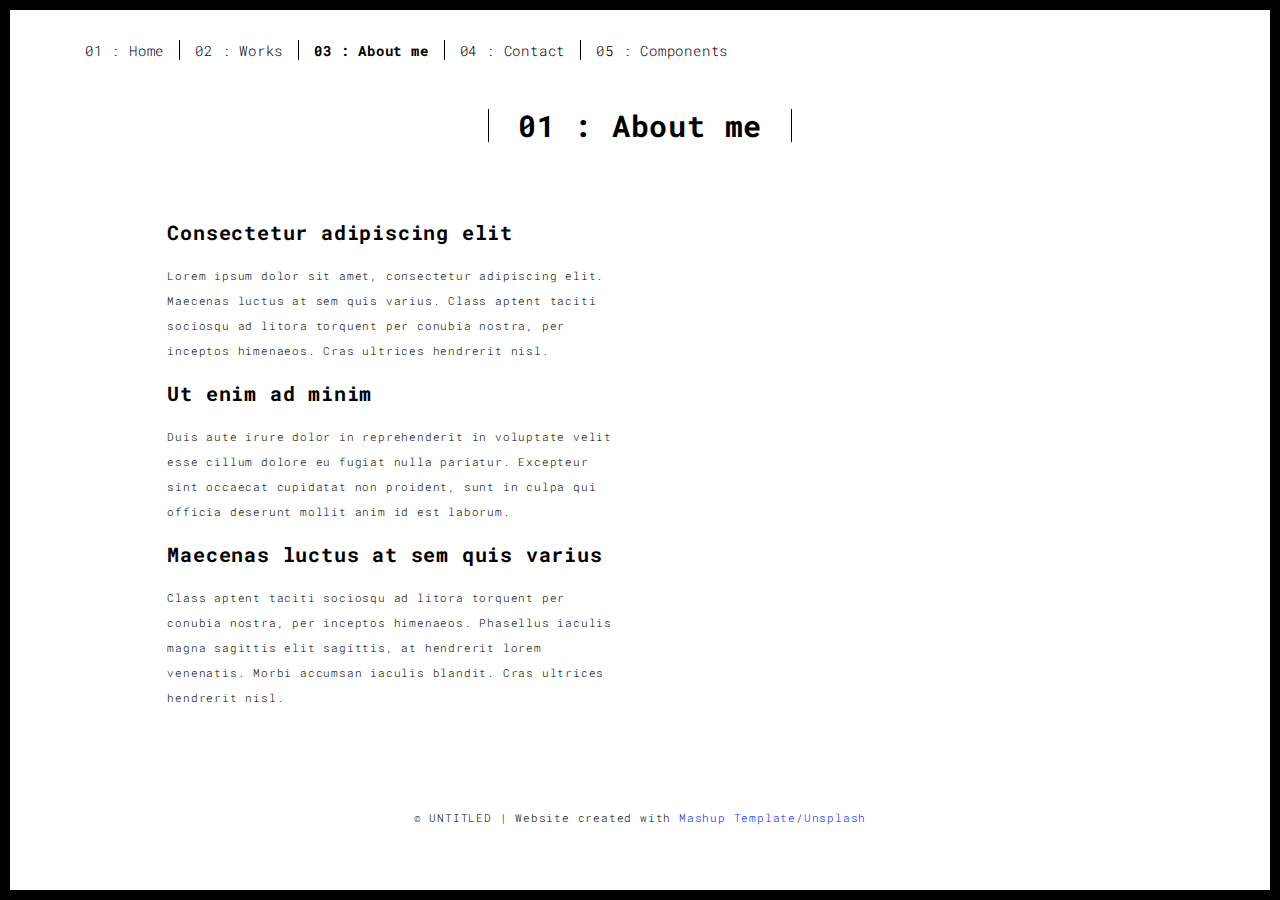
==== about.html @ d8a48c17 "Adding Template" ====
<!DOCTYPE html>
<html lang="en">

<head>
  <meta charset="UTF-8">
  <meta content="IE=edge" http-equiv="X-UA-Compatible">
  <meta content="width=device-width,initial-scale=1" name="viewport">
  <meta content="description" name="description">
  <meta name="google" content="notranslate" />
  <meta content="Mashup templates have been developped by Orson.io team" name="author">

  <!-- Disable tap highlight on IE -->
  <meta name="msapplication-tap-highlight" content="no">
  
  <link rel="apple-touch-icon" sizes="180x180" href="./assets/apple-icon-180x180.png">
  <link href="./assets/favicon.ico" rel="icon">

  <title>Title page</title>  

<link href="./main.3f6952e4.css" rel="stylesheet"></head>

<body class="">
<div id="site-border-left"></div>
<div id="site-border-right"></div>
<div id="site-border-top"></div>
<div id="site-border-bottom"></div>
 <!-- Add your content of header -->
<header>
  <nav class="navbar  navbar-fixed-top navbar-default">
    <div class="container">
        <button type="button" class="navbar-toggle collapsed" data-toggle="collapse" data-target="#navbar-collapse" aria-expanded="false">
          <span class="sr-only">Toggle navigation</span>
          <span class="icon-bar"></span>
          <span class="icon-bar"></span>
          <span class="icon-bar"></span>
        </button>

      <div class="collapse navbar-collapse" id="navbar-collapse">
        <ul class="nav navbar-nav ">
          <li><a href="./index.html" title="">01 : Home</a></li>
          <li><a href="./works.html" title="">02 : Works</a></li>
          <li><a href="./about.html" title="">03 : About me</a></li>
          <li><a href="./contact.html" title="">04 : Contact</a></li>
          <li><a href="./components.html" title="">05 : Components</a></li>
        </ul>


      </div> 
    </div>
  </nav>
</header>

<div class="section-container">
    <div class="container">
      <div class="row">
        <div class="col-xs-12">
          <div class="section-container-spacer text-center">
            <h1 class="h2">01 : About me</h1>
          </div>
          
          <div class="row">
            <div class="col-md-10 col-md-offset-1">
              <div class="row">
                <div class="col-xs-12 col-md-6">
                  <h3>Consectetur adipiscing elit</h3>
                  <p>Lorem ipsum dolor sit amet, consectetur adipiscing elit. Maecenas luctus at sem quis varius. 
                  Class aptent taciti sociosqu ad litora torquent per conubia nostra, per inceptos himenaeos. Cras ultrices hendrerit nisl.</p>
                  <h3>Ut enim ad minim </h3>
                  <p>Duis aute irure dolor in reprehenderit in voluptate velit esse
                  cillum dolore eu fugiat nulla pariatur. Excepteur sint occaecat cupidatat non
                  proident, sunt in culpa qui officia deserunt mollit anim id est laborum. 
                  <h3>Maecenas luctus at sem quis varius</h3>
                  <p>
                  Class aptent taciti sociosqu ad litora torquent per conubia nostra, per inceptos himenaeos. Phasellus iaculis magna sagittis elit sagittis, at hendrerit lorem venenatis. Morbi accumsan iaculis blandit. Cras ultrices hendrerit nisl.</p>
                </div>
                <div class="col-xs-12 col-md-6">
                  <img src="./assets/images/profil.jpg" class="img-responsive" alt="">
                </div>
              </div>
            </div>
          </div>
          
          
       </div>
      </div>
    </div>
  </div>


<footer class="footer-container text-center">
  <div class="container">
    <div class="row">
      <div class="col-xs-12">
        <p>© UNTITLED | Website created with <a href="http://www.mashup-template.com/" title="Create website with free html template">Mashup Template</a>/<a href="https://www.unsplash.com/" title="Beautiful Free Images">Unsplash</a></p>
      </div>
    </div>
  </div>
</footer>

<script>
  document.addEventListener("DOMContentLoaded", function (event) {
     navActivePage();
  });
</script>

<!-- Google Analytics: change UA-XXXXX-X to be your site's ID 

<script>
  (function (i, s, o, g, r, a, m) {
    i['GoogleAnalyticsObject'] = r; i[r] = i[r] || function () {
      (i[r].q = i[r].q || []).push(arguments)
    }, i[r].l = 1 * new Date(); a = s.createElement(o),
      m = s.getElementsByTagName(o)[0]; a.async = 1; a.src = g; m.parentNode.insertBefore(a, m)
  })(window, document, 'script', '//www.google-analytics.com/analytics.js', 'ga');
  ga('create', 'UA-XXXXX-X', 'auto');
  ga('send', 'pageview');
</script>

--> <script type="text/javascript" src="./main.70a66962.js"></script></body>

</html>
---- main.3f6952e4.css ----
@import url(https://fonts.googleapis.com/css?family=Roboto:900|Roboto+Mono:300,400,700);@import url(https://maxcdn.bootstrapcdn.com/font-awesome/4.7.0/css/font-awesome.min.css);/*!
 * Bootstrap v3.3.7 (http://getbootstrap.com)
 * Copyright 2011-2016 Twitter, Inc.
 * Licensed under MIT (https://github.com/twbs/bootstrap/blob/master/LICENSE)
 */
/*! normalize.css v3.0.3 | MIT License | github.com/necolas/normalize.css */html{font-family:sans-serif;-ms-text-size-adjust:100%;-webkit-text-size-adjust:100%}body{margin:0}article,aside,details,figcaption,figure,footer,header,hgroup,main,menu,nav,section,summary{display:block}audio,canvas,progress,video{display:inline-block;vertical-align:baseline}audio:not([controls]){display:none;height:0}[hidden],template{display:none}a{background-color:transparent}a:active,a:hover{outline:0}abbr[title]{border-bottom:1px dotted}b,strong{font-weight:700}dfn{font-style:italic}h1{font-size:2em;margin:.67em 0}mark{background:#ff0;color:#000}small{font-size:80%}sub,sup{font-size:75%;line-height:0;position:relative;vertical-align:baseline}sup{top:-.5em}sub{bottom:-.25em}img{border:0}svg:not(:root){overflow:hidden}figure{margin:1em 40px}hr{box-sizing:content-box;height:0}pre{overflow:auto}code,kbd,pre,samp{font-family:monospace,monospace;font-size:1em}button,input,optgroup,select,textarea{color:inherit;font:inherit;margin:0}button{overflow:visible}button,select{text-transform:none}button,html input[type=button],input[type=reset],input[type=submit]{-webkit-appearance:button;cursor:pointer}button[disabled],html input[disabled]{cursor:default}button::-moz-focus-inner,input::-moz-focus-inner{border:0;padding:0}input{line-height:normal}input[type=checkbox],input[type=radio]{box-sizing:border-box;padding:0}input[type=number]::-webkit-inner-spin-button,input[type=number]::-webkit-outer-spin-button{height:auto}input[type=search]{-webkit-appearance:textfield;box-sizing:content-box}input[type=search]::-webkit-search-cancel-button,input[type=search]::-webkit-search-decoration{-webkit-appearance:none}fieldset{border:1px solid silver;margin:0 2px;padding:.35em .625em .75em}textarea{overflow:auto}optgroup{font-weight:700}table{border-collapse:collapse;border-spacing:0}td,th{padding:0}

/*! Source: https://github.com/h5bp/html5-boilerplate/blob/master/src/css/main.css */@media print{*,:after,:before{background:transparent!important;color:#000!important;box-shadow:none!important;text-shadow:none!important}a,a:visited{text-decoration:underline}a[href]:after{content:" (" attr(href) ")"}abbr[title]:after{content:" (" attr(title) ")"}a[href^="#"]:after,a[href^="javascript:"]:after{content:""}blockquote,pre{border:1px solid #999;page-break-inside:avoid}thead{display:table-header-group}img,tr{page-break-inside:avoid}img{max-width:100%!important}h2,h3,p{orphans:3;widows:3}h2,h3{page-break-after:avoid}.navbar{display:none}.btn>.caret,.dropup>.btn>.caret{border-top-color:#000!important}.label{border:1px solid #000}.table{border-collapse:collapse!important}.table td,.table th{background-color:#fff!important}.table-bordered td,.table-bordered th{border:1px solid #ddd!important}}*,:after,:before{-webkit-box-sizing:border-box;-moz-box-sizing:border-box;box-sizing:border-box}html{font-size:10px;-webkit-tap-highlight-color:transparent}body{font-family:Roboto Mono,Helvetica,Arial,sans-serif;font-size:11px;line-height:1.78;color:#000;background-color:#fff}button,input,select,textarea{font-family:inherit;font-size:inherit;line-height:inherit}a{color:#001aff;text-decoration:none}a:focus,a:hover{color:#0012b3;text-decoration:underline}a:focus{outline:5px auto -webkit-focus-ring-color;outline-offset:-2px}figure{margin:0}img{vertical-align:middle}.img-responsive{display:block;max-width:100%;height:auto}.img-rounded{border-radius:0}.img-thumbnail{padding:4px;line-height:1.78;background-color:#fff;border:1px solid #ddd;border-radius:0;-webkit-transition:all .2s ease-in-out;-o-transition:all .2s ease-in-out;transition:all .2s ease-in-out;display:inline-block;max-width:100%;height:auto}.img-circle{border-radius:50%}hr{margin-top:19px;margin-bottom:19px;border:0;border-top:1px solid #eee}.sr-only{position:absolute;width:1px;height:1px;margin:-1px;padding:0;overflow:hidden;clip:rect(0,0,0,0);border:0}.sr-only-focusable:active,.sr-only-focusable:focus{position:static;width:auto;height:auto;margin:0;overflow:visible;clip:auto}[role=button]{cursor:pointer}.h1,.h2,.h3,.h4,.h5,.h6,h1,h2,h3,h4,h5,h6{font-family:Roboto Mono,Helvetica,Arial,sans-serif;font-weight:700;line-height:1.1;color:#000}.h1 .small,.h1 small,.h2 .small,.h2 small,.h3 .small,.h3 small,.h4 .small,.h4 small,.h5 .small,.h5 small,.h6 .small,.h6 small,h1 .small,h1 small,h2 .small,h2 small,h3 .small,h3 small,h4 .small,h4 small,h5 .small,h5 small,h6 .small,h6 small{font-weight:400;line-height:1;color:#777}.h1,.h2,.h3,h1,h2,h3{margin-top:19px;margin-bottom:9.5px}.h1 .small,.h1 small,.h2 .small,.h2 small,.h3 .small,.h3 small,h1 .small,h1 small,h2 .small,h2 small,h3 .small,h3 small{font-size:65%}.h4,.h5,.h6,h4,h5,h6{margin-top:9.5px;margin-bottom:9.5px}.h4 .small,.h4 small,.h5 .small,.h5 small,.h6 .small,.h6 small,h4 .small,h4 small,h5 .small,h5 small,h6 .small,h6 small{font-size:75%}.h1,h1{font-size:70px}.h2,h2{font-size:30px}.h3,h3{font-size:20px}.h4,.h5,h4,h5{font-size:11px}.h6,h6{font-size:10px}p{margin:0 0 9.5px}.lead{margin-bottom:19px;font-size:12px;font-weight:300;line-height:1.4}@media (min-width:768px){.lead{font-size:16.5px}}.small,small{font-size:90%}.mark,mark{background-color:#fcf8e3;padding:.2em}.text-left{text-align:left}.text-right{text-align:right}.text-center{text-align:center}.text-justify{text-align:justify}.text-nowrap{white-space:nowrap}.text-lowercase{text-transform:lowercase}.initialism,.text-uppercase{text-transform:uppercase}.text-capitalize{text-transform:capitalize}.text-muted{color:#777}.text-primary{color:#001aff}a.text-primary:focus,a.text-primary:hover{color:#0015cc}.text-success{color:#fff}a.text-success:focus,a.text-success:hover{color:#e6e6e6}.text-info{color:#31708f}a.text-info:focus,a.text-info:hover{color:#245269}.text-warning{color:#8a6d3b}a.text-warning:focus,a.text-warning:hover{color:#66512c}.text-danger{color:#fff}a.text-danger:focus,a.text-danger:hover{color:#e6e6e6}.bg-primary{color:#fff;background-color:#001aff}a.bg-primary:focus,a.bg-primary:hover{background-color:#0015cc}.bg-success,a.bg-success:focus,a.bg-success:hover{background-color:#000}.bg-info{background-color:#d9edf7}a.bg-info:focus,a.bg-info:hover{background-color:#afd9ee}.bg-warning{background-color:#fcf8e3}a.bg-warning:focus,a.bg-warning:hover{background-color:#f7ecb5}.bg-danger{background-color:red}a.bg-danger:focus,a.bg-danger:hover{background-color:#c00}.page-header{padding-bottom:8.5px;margin:38px 0 19px;border-bottom:1px solid #eee}ol,ul{margin-top:0;margin-bottom:9.5px}ol ol,ol ul,ul ol,ul ul{margin-bottom:0}.list-inline,.list-unstyled{padding-left:0;list-style:none}.list-inline{margin-left:-5px}.list-inline>li{display:inline-block;padding-left:5px;padding-right:5px}dl{margin-top:0;margin-bottom:19px}dd,dt{line-height:1.78}dt{font-weight:700}dd{margin-left:0}.dl-horizontal dd:after,.dl-horizontal dd:before{content:" ";display:table}.dl-horizontal dd:after{clear:both}@media (min-width:768px){.dl-horizontal dt{float:left;width:160px;clear:left;text-align:right;overflow:hidden;text-overflow:ellipsis;white-space:nowrap}.dl-horizontal dd{margin-left:180px}}abbr[data-original-title],abbr[title]{cursor:help;border-bottom:1px dotted #777}.initialism{font-size:90%}blockquote{padding:9.5px 19px;margin:0 0 19px;font-size:13.75px;border-left:5px solid #eee}blockquote ol:last-child,blockquote p:last-child,blockquote ul:last-child{margin-bottom:0}blockquote .small,blockquote footer,blockquote small{display:block;font-size:80%;line-height:1.78;color:#777}blockquote .small:before,blockquote footer:before,blockquote small:before{content:"\2014   \A0"}.blockquote-reverse,blockquote.pull-right{padding-right:15px;padding-left:0;border-right:5px solid #eee;border-left:0;text-align:right}.blockquote-reverse .small:before,.blockquote-reverse footer:before,.blockquote-reverse small:before,blockquote.pull-right .small:before,blockquote.pull-right footer:before,blockquote.pull-right small:before{content:""}.blockquote-reverse .small:after,.blockquote-reverse footer:after,.blockquote-reverse small:after,blockquote.pull-right .small:after,blockquote.pull-right footer:after,blockquote.pull-right small:after{content:"\A0   \2014"}address{margin-bottom:19px;font-style:normal;line-height:1.78}code,kbd,pre,samp{font-family:Menlo,Monaco,Consolas,Courier New,monospace}code{color:#c7254e;background-color:#f9f2f4}code,kbd{padding:2px 4px;font-size:90%;border-radius:0}kbd{color:#fff;background-color:#333;box-shadow:inset 0 -1px 0 rgba(0,0,0,.25)}kbd kbd{padding:0;font-size:100%;font-weight:700;box-shadow:none}pre{display:block;padding:9px;margin:0 0 9.5px;font-size:10px;line-height:1.78;word-break:break-all;word-wrap:break-word;color:#333;background-color:#f5f5f5;border:1px solid #ccc;border-radius:0}pre code{padding:0;font-size:inherit;color:inherit;white-space:pre-wrap;background-color:transparent;border-radius:0}.pre-scrollable{max-height:340px;overflow-y:scroll}.container{margin-right:auto;margin-left:auto;padding-left:15px;padding-right:15px}.container:after,.container:before{content:" ";display:table}.container:after{clear:both}@media (min-width:768px){.container{width:750px}}@media (min-width:992px){.container{width:970px}}@media (min-width:1200px){.container{width:1170px}}.container-fluid{margin-right:auto;margin-left:auto;padding-left:15px;padding-right:15px}.container-fluid:after,.container-fluid:before{content:" ";display:table}.container-fluid:after{clear:both}.row{margin-left:-15px;margin-right:-15px}.row:after,.row:before{content:" ";display:table}.row:after{clear:both}.col-lg-1,.col-lg-2,.col-lg-3,.col-lg-4,.col-lg-5,.col-lg-6,.col-lg-7,.col-lg-8,.col-lg-9,.col-lg-10,.col-lg-11,.col-lg-12,.col-md-1,.col-md-2,.col-md-3,.col-md-4,.col-md-5,.col-md-6,.col-md-7,.col-md-8,.col-md-9,.col-md-10,.col-md-11,.col-md-12,.col-sm-1,.col-sm-2,.col-sm-3,.col-sm-4,.col-sm-5,.col-sm-6,.col-sm-7,.col-sm-8,.col-sm-9,.col-sm-10,.col-sm-11,.col-sm-12,.col-xs-1,.col-xs-2,.col-xs-3,.col-xs-4,.col-xs-5,.col-xs-6,.col-xs-7,.col-xs-8,.col-xs-9,.col-xs-10,.col-xs-11,.col-xs-12{position:relative;min-height:1px;padding-left:15px;padding-right:15px}.col-xs-1,.col-xs-2,.col-xs-3,.col-xs-4,.col-xs-5,.col-xs-6,.col-xs-7,.col-xs-8,.col-xs-9,.col-xs-10,.col-xs-11,.col-xs-12{float:left}.col-xs-1{width:8.33333%}.col-xs-2{width:16.66667%}.col-xs-3{width:25%}.col-xs-4{width:33.33333%}.col-xs-5{width:41.66667%}.col-xs-6{width:50%}.col-xs-7{width:58.33333%}.col-xs-8{width:66.66667%}.col-xs-9{width:75%}.col-xs-10{width:83.33333%}.col-xs-11{width:91.66667%}.col-xs-12{width:100%}.col-xs-pull-0{right:auto}.col-xs-pull-1{right:8.33333%}.col-xs-pull-2{right:16.66667%}.col-xs-pull-3{right:25%}.col-xs-pull-4{right:33.33333%}.col-xs-pull-5{right:41.66667%}.col-xs-pull-6{right:50%}.col-xs-pull-7{right:58.33333%}.col-xs-pull-8{right:66.66667%}.col-xs-pull-9{right:75%}.col-xs-pull-10{right:83.33333%}.col-xs-pull-11{right:91.66667%}.col-xs-pull-12{right:100%}.col-xs-push-0{left:auto}.col-xs-push-1{left:8.33333%}.col-xs-push-2{left:16.66667%}.col-xs-push-3{left:25%}.col-xs-push-4{left:33.33333%}.col-xs-push-5{left:41.66667%}.col-xs-push-6{left:50%}.col-xs-push-7{left:58.33333%}.col-xs-push-8{left:66.66667%}.col-xs-push-9{left:75%}.col-xs-push-10{left:83.33333%}.col-xs-push-11{left:91.66667%}.col-xs-push-12{left:100%}.col-xs-offset-0{margin-left:0}.col-xs-offset-1{margin-left:8.33333%}.col-xs-offset-2{margin-left:16.66667%}.col-xs-offset-3{margin-left:25%}.col-xs-offset-4{margin-left:33.33333%}.col-xs-offset-5{margin-left:41.66667%}.col-xs-offset-6{margin-left:50%}.col-xs-offset-7{margin-left:58.33333%}.col-xs-offset-8{margin-left:66.66667%}.col-xs-offset-9{margin-left:75%}.col-xs-offset-10{margin-left:83.33333%}.col-xs-offset-11{margin-left:91.66667%}.col-xs-offset-12{margin-left:100%}@media (min-width:768px){.col-sm-1,.col-sm-2,.col-sm-3,.col-sm-4,.col-sm-5,.col-sm-6,.col-sm-7,.col-sm-8,.col-sm-9,.col-sm-10,.col-sm-11,.col-sm-12{float:left}.col-sm-1{width:8.33333%}.col-sm-2{width:16.66667%}.col-sm-3{width:25%}.col-sm-4{width:33.33333%}.col-sm-5{width:41.66667%}.col-sm-6{width:50%}.col-sm-7{width:58.33333%}.col-sm-8{width:66.66667%}.col-sm-9{width:75%}.col-sm-10{width:83.33333%}.col-sm-11{width:91.66667%}.col-sm-12{width:100%}.col-sm-pull-0{right:auto}.col-sm-pull-1{right:8.33333%}.col-sm-pull-2{right:16.66667%}.col-sm-pull-3{right:25%}.col-sm-pull-4{right:33.33333%}.col-sm-pull-5{right:41.66667%}.col-sm-pull-6{right:50%}.col-sm-pull-7{right:58.33333%}.col-sm-pull-8{right:66.66667%}.col-sm-pull-9{right:75%}.col-sm-pull-10{right:83.33333%}.col-sm-pull-11{right:91.66667%}.col-sm-pull-12{right:100%}.col-sm-push-0{left:auto}.col-sm-push-1{left:8.33333%}.col-sm-push-2{left:16.66667%}.col-sm-push-3{left:25%}.col-sm-push-4{left:33.33333%}.col-sm-push-5{left:41.66667%}.col-sm-push-6{left:50%}.col-sm-push-7{left:58.33333%}.col-sm-push-8{left:66.66667%}.col-sm-push-9{left:75%}.col-sm-push-10{left:83.33333%}.col-sm-push-11{left:91.66667%}.col-sm-push-12{left:100%}.col-sm-offset-0{margin-left:0}.col-sm-offset-1{margin-left:8.33333%}.col-sm-offset-2{margin-left:16.66667%}.col-sm-offset-3{margin-left:25%}.col-sm-offset-4{margin-left:33.33333%}.col-sm-offset-5{margin-left:41.66667%}.col-sm-offset-6{margin-left:50%}.col-sm-offset-7{margin-left:58.33333%}.col-sm-offset-8{margin-left:66.66667%}.col-sm-offset-9{margin-left:75%}.col-sm-offset-10{margin-left:83.33333%}.col-sm-offset-11{margin-left:91.66667%}.col-sm-offset-12{margin-left:100%}}@media (min-width:992px){.col-md-1,.col-md-2,.col-md-3,.col-md-4,.col-md-5,.col-md-6,.col-md-7,.col-md-8,.col-md-9,.col-md-10,.col-md-11,.col-md-12{float:left}.col-md-1{width:8.33333%}.col-md-2{width:16.66667%}.col-md-3{width:25%}.col-md-4{width:33.33333%}.col-md-5{width:41.66667%}.col-md-6{width:50%}.col-md-7{width:58.33333%}.col-md-8{width:66.66667%}.col-md-9{width:75%}.col-md-10{width:83.33333%}.col-md-11{width:91.66667%}.col-md-12{width:100%}.col-md-pull-0{right:auto}.col-md-pull-1{right:8.33333%}.col-md-pull-2{right:16.66667%}.col-md-pull-3{right:25%}.col-md-pull-4{right:33.33333%}.col-md-pull-5{right:41.66667%}.col-md-pull-6{right:50%}.col-md-pull-7{right:58.33333%}.col-md-pull-8{right:66.66667%}.col-md-pull-9{right:75%}.col-md-pull-10{right:83.33333%}.col-md-pull-11{right:91.66667%}.col-md-pull-12{right:100%}.col-md-push-0{left:auto}.col-md-push-1{left:8.33333%}.col-md-push-2{left:16.66667%}.col-md-push-3{left:25%}.col-md-push-4{left:33.33333%}.col-md-push-5{left:41.66667%}.col-md-push-6{left:50%}.col-md-push-7{left:58.33333%}.col-md-push-8{left:66.66667%}.col-md-push-9{left:75%}.col-md-push-10{left:83.33333%}.col-md-push-11{left:91.66667%}.col-md-push-12{left:100%}.col-md-offset-0{margin-left:0}.col-md-offset-1{margin-left:8.33333%}.col-md-offset-2{margin-left:16.66667%}.col-md-offset-3{margin-left:25%}.col-md-offset-4{margin-left:33.33333%}.col-md-offset-5{margin-left:41.66667%}.col-md-offset-6{margin-left:50%}.col-md-offset-7{margin-left:58.33333%}.col-md-offset-8{margin-left:66.66667%}.col-md-offset-9{margin-left:75%}.col-md-offset-10{margin-left:83.33333%}.col-md-offset-11{margin-left:91.66667%}.col-md-offset-12{margin-left:100%}}@media (min-width:1200px){.col-lg-1,.col-lg-2,.col-lg-3,.col-lg-4,.col-lg-5,.col-lg-6,.col-lg-7,.col-lg-8,.col-lg-9,.col-lg-10,.col-lg-11,.col-lg-12{float:left}.col-lg-1{width:8.33333%}.col-lg-2{width:16.66667%}.col-lg-3{width:25%}.col-lg-4{width:33.33333%}.col-lg-5{width:41.66667%}.col-lg-6{width:50%}.col-lg-7{width:58.33333%}.col-lg-8{width:66.66667%}.col-lg-9{width:75%}.col-lg-10{width:83.33333%}.col-lg-11{width:91.66667%}.col-lg-12{width:100%}.col-lg-pull-0{right:auto}.col-lg-pull-1{right:8.33333%}.col-lg-pull-2{right:16.66667%}.col-lg-pull-3{right:25%}.col-lg-pull-4{right:33.33333%}.col-lg-pull-5{right:41.66667%}.col-lg-pull-6{right:50%}.col-lg-pull-7{right:58.33333%}.col-lg-pull-8{right:66.66667%}.col-lg-pull-9{right:75%}.col-lg-pull-10{right:83.33333%}.col-lg-pull-11{right:91.66667%}.col-lg-pull-12{right:100%}.col-lg-push-0{left:auto}.col-lg-push-1{left:8.33333%}.col-lg-push-2{left:16.66667%}.col-lg-push-3{left:25%}.col-lg-push-4{left:33.33333%}.col-lg-push-5{left:41.66667%}.col-lg-push-6{left:50%}.col-lg-push-7{left:58.33333%}.col-lg-push-8{left:66.66667%}.col-lg-push-9{left:75%}.col-lg-push-10{left:83.33333%}.col-lg-push-11{left:91.66667%}.col-lg-push-12{left:100%}.col-lg-offset-0{margin-left:0}.col-lg-offset-1{margin-left:8.33333%}.col-lg-offset-2{margin-left:16.66667%}.col-lg-offset-3{margin-left:25%}.col-lg-offset-4{margin-left:33.33333%}.col-lg-offset-5{margin-left:41.66667%}.col-lg-offset-6{margin-left:50%}.col-lg-offset-7{margin-left:58.33333%}.col-lg-offset-8{margin-left:66.66667%}.col-lg-offset-9{margin-left:75%}.col-lg-offset-10{margin-left:83.33333%}.col-lg-offset-11{margin-left:91.66667%}.col-lg-offset-12{margin-left:100%}}table{background-color:transparent}caption{padding-top:8px;padding-bottom:8px;color:#777}caption,th{text-align:left}.table{width:100%;max-width:100%;margin-bottom:19px}.table>tbody>tr>td,.table>tbody>tr>th,.table>tfoot>tr>td,.table>tfoot>tr>th,.table>thead>tr>td,.table>thead>tr>th{padding:8px;line-height:1.78;vertical-align:top;border-top:1px solid #ddd}.table>thead>tr>th{vertical-align:bottom;border-bottom:2px solid #ddd}.table>caption+thead>tr:first-child>td,.table>caption+thead>tr:first-child>th,.table>colgroup+thead>tr:first-child>td,.table>colgroup+thead>tr:first-child>th,.table>thead:first-child>tr:first-child>td,.table>thead:first-child>tr:first-child>th{border-top:0}.table>tbody+tbody{border-top:2px solid #ddd}.table .table{background-color:#fff}.table-condensed>tbody>tr>td,.table-condensed>tbody>tr>th,.table-condensed>tfoot>tr>td,.table-condensed>tfoot>tr>th,.table-condensed>thead>tr>td,.table-condensed>thead>tr>th{padding:5px}.table-bordered,.table-bordered>tbody>tr>td,.table-bordered>tbody>tr>th,.table-bordered>tfoot>tr>td,.table-bordered>tfoot>tr>th,.table-bordered>thead>tr>td,.table-bordered>thead>tr>th{border:1px solid #ddd}.table-bordered>thead>tr>td,.table-bordered>thead>tr>th{border-bottom-width:2px}.table-striped>tbody>tr:nth-of-type(odd){background-color:#f9f9f9}.table-hover>tbody>tr:hover{background-color:#f5f5f5}table col[class*=col-]{position:static;float:none;display:table-column}table td[class*=col-],table th[class*=col-]{position:static;float:none;display:table-cell}.table>tbody>tr.active>td,.table>tbody>tr.active>th,.table>tbody>tr>td.active,.table>tbody>tr>th.active,.table>tfoot>tr.active>td,.table>tfoot>tr.active>th,.table>tfoot>tr>td.active,.table>tfoot>tr>th.active,.table>thead>tr.active>td,.table>thead>tr.active>th,.table>thead>tr>td.active,.table>thead>tr>th.active{background-color:#f5f5f5}.table-hover>tbody>tr.active:hover>td,.table-hover>tbody>tr.active:hover>th,.table-hover>tbody>tr:hover>.active,.table-hover>tbody>tr>td.active:hover,.table-hover>tbody>tr>th.active:hover{background-color:#e8e8e8}.table-hover>tbody>tr.success:hover>td,.table-hover>tbody>tr.success:hover>th,.table-hover>tbody>tr:hover>.success,.table-hover>tbody>tr>td.success:hover,.table-hover>tbody>tr>th.success:hover,.table>tbody>tr.success>td,.table>tbody>tr.success>th,.table>tbody>tr>td.success,.table>tbody>tr>th.success,.table>tfoot>tr.success>td,.table>tfoot>tr.success>th,.table>tfoot>tr>td.success,.table>tfoot>tr>th.success,.table>thead>tr.success>td,.table>thead>tr.success>th,.table>thead>tr>td.success,.table>thead>tr>th.success{background-color:#000}.table>tbody>tr.info>td,.table>tbody>tr.info>th,.table>tbody>tr>td.info,.table>tbody>tr>th.info,.table>tfoot>tr.info>td,.table>tfoot>tr.info>th,.table>tfoot>tr>td.info,.table>tfoot>tr>th.info,.table>thead>tr.info>td,.table>thead>tr.info>th,.table>thead>tr>td.info,.table>thead>tr>th.info{background-color:#d9edf7}.table-hover>tbody>tr.info:hover>td,.table-hover>tbody>tr.info:hover>th,.table-hover>tbody>tr:hover>.info,.table-hover>tbody>tr>td.info:hover,.table-hover>tbody>tr>th.info:hover{background-color:#c4e3f3}.table>tbody>tr.warning>td,.table>tbody>tr.warning>th,.table>tbody>tr>td.warning,.table>tbody>tr>th.warning,.table>tfoot>tr.warning>td,.table>tfoot>tr.warning>th,.table>tfoot>tr>td.warning,.table>tfoot>tr>th.warning,.table>thead>tr.warning>td,.table>thead>tr.warning>th,.table>thead>tr>td.warning,.table>thead>tr>th.warning{background-color:#fcf8e3}.table-hover>tbody>tr.warning:hover>td,.table-hover>tbody>tr.warning:hover>th,.table-hover>tbody>tr:hover>.warning,.table-hover>tbody>tr>td.warning:hover,.table-hover>tbody>tr>th.warning:hover{background-color:#faf2cc}.table>tbody>tr.danger>td,.table>tbody>tr.danger>th,.table>tbody>tr>td.danger,.table>tbody>tr>th.danger,.table>tfoot>tr.danger>td,.table>tfoot>tr.danger>th,.table>tfoot>tr>td.danger,.table>tfoot>tr>th.danger,.table>thead>tr.danger>td,.table>thead>tr.danger>th,.table>thead>tr>td.danger,.table>thead>tr>th.danger{background-color:red}.table-hover>tbody>tr.danger:hover>td,.table-hover>tbody>tr.danger:hover>th,.table-hover>tbody>tr:hover>.danger,.table-hover>tbody>tr>td.danger:hover,.table-hover>tbody>tr>th.danger:hover{background-color:#e60000}.table-responsive{overflow-x:auto;min-height:.01%}@media screen and (max-width:767px){.table-responsive{width:100%;margin-bottom:14.25px;overflow-y:hidden;-ms-overflow-style:-ms-autohiding-scrollbar;border:1px solid #ddd}.table-responsive>.table{margin-bottom:0}.table-responsive>.table>tbody>tr>td,.table-responsive>.table>tbody>tr>th,.table-responsive>.table>tfoot>tr>td,.table-responsive>.table>tfoot>tr>th,.table-responsive>.table>thead>tr>td,.table-responsive>.table>thead>tr>th{white-space:nowrap}.table-responsive>.table-bordered{border:0}.table-responsive>.table-bordered>tbody>tr>td:first-child,.table-responsive>.table-bordered>tbody>tr>th:first-child,.table-responsive>.table-bordered>tfoot>tr>td:first-child,.table-responsive>.table-bordered>tfoot>tr>th:first-child,.table-responsive>.table-bordered>thead>tr>td:first-child,.table-responsive>.table-bordered>thead>tr>th:first-child{border-left:0}.table-responsive>.table-bordered>tbody>tr>td:last-child,.table-responsive>.table-bordered>tbody>tr>th:last-child,.table-responsive>.table-bordered>tfoot>tr>td:last-child,.table-responsive>.table-bordered>tfoot>tr>th:last-child,.table-responsive>.table-bordered>thead>tr>td:last-child,.table-responsive>.table-bordered>thead>tr>th:last-child{border-right:0}.table-responsive>.table-bordered>tbody>tr:last-child>td,.table-responsive>.table-bordered>tbody>tr:last-child>th,.table-responsive>.table-bordered>tfoot>tr:last-child>td,.table-responsive>.table-bordered>tfoot>tr:last-child>th{border-bottom:0}}fieldset{margin:0;min-width:0}fieldset,legend{padding:0;border:0}legend{display:block;width:100%;margin-bottom:19px;font-size:16.5px;line-height:inherit;color:#333;border-bottom:1px solid #e5e5e5}label{display:inline-block;max-width:100%;margin-bottom:5px;font-weight:700}input[type=search]{-webkit-box-sizing:border-box;-moz-box-sizing:border-box;box-sizing:border-box}input[type=checkbox],input[type=radio]{margin:4px 0 0;margin-top:1px\9;line-height:normal}input[type=file]{display:block}input[type=range]{display:block;width:100%}select[multiple],select[size]{height:auto}input[type=checkbox]:focus,input[type=file]:focus,input[type=radio]:focus{outline:5px auto -webkit-focus-ring-color;outline-offset:-2px}output{padding-top:9px}.form-control,output{display:block;font-size:11px;line-height:1.78;color:#555}.form-control{width:100%;height:40px;padding:8px 14px;background-color:#fff;background-image:none;border:1px solid #000;border-radius:0;-webkit-box-shadow:inset 0 1px 1px rgba(0,0,0,.075);box-shadow:inset 0 1px 1px rgba(0,0,0,.075);-webkit-transition:border-color .15s ease-in-out,box-shadow .15s ease-in-out;-o-transition:border-color ease-in-out .15s,box-shadow ease-in-out .15s;transition:border-color .15s ease-in-out,box-shadow .15s ease-in-out}.form-control:focus{border-color:#66afe9;-webkit-box-shadow:inset 0 1px 1px rgba(0,0,0,.075),0 0 8px rgba(102,175,233,.6);box-shadow:inset 0 1px 1px rgba(0,0,0,.075),0 0 8px rgba(102,175,233,.6)}.form-control::-moz-placeholder{color:#999;opacity:1}.form-control:-ms-input-placeholder{color:#999}.form-control::-webkit-input-placeholder{color:#999}.form-control::-ms-expand{border:0;background-color:transparent}.form-control[disabled],.form-control[readonly],fieldset[disabled] .form-control{background-color:#eee;opacity:1}.form-control[disabled],fieldset[disabled] .form-control{cursor:not-allowed}textarea.form-control{height:auto}input[type=search]{-webkit-appearance:none}@media screen and (-webkit-min-device-pixel-ratio:0){input[type=date].form-control,input[type=datetime-local].form-control,input[type=month].form-control,input[type=time].form-control{line-height:40px}.input-group-sm>.input-group-btn>input[type=date].btn,.input-group-sm>.input-group-btn>input[type=datetime-local].btn,.input-group-sm>.input-group-btn>input[type=month].btn,.input-group-sm>.input-group-btn>input[type=time].btn,.input-group-sm>input[type=date].form-control,.input-group-sm>input[type=date].input-group-addon,.input-group-sm>input[type=datetime-local].form-control,.input-group-sm>input[type=datetime-local].input-group-addon,.input-group-sm>input[type=month].form-control,.input-group-sm>input[type=month].input-group-addon,.input-group-sm>input[type=time].form-control,.input-group-sm>input[type=time].input-group-addon,.input-group-sm input[type=date],.input-group-sm input[type=datetime-local],.input-group-sm input[type=month],.input-group-sm input[type=time],input[type=date].input-sm,input[type=datetime-local].input-sm,input[type=month].input-sm,input[type=time].input-sm{line-height:27px}.input-group-lg>.input-group-btn>input[type=date].btn,.input-group-lg>.input-group-btn>input[type=datetime-local].btn,.input-group-lg>.input-group-btn>input[type=month].btn,.input-group-lg>.input-group-btn>input[type=time].btn,.input-group-lg>input[type=date].form-control,.input-group-lg>input[type=date].input-group-addon,.input-group-lg>input[type=datetime-local].form-control,.input-group-lg>input[type=datetime-local].input-group-addon,.input-group-lg>input[type=month].form-control,.input-group-lg>input[type=month].input-group-addon,.input-group-lg>input[type=time].form-control,.input-group-lg>input[type=time].input-group-addon,.input-group-lg input[type=date],.input-group-lg input[type=datetime-local],.input-group-lg input[type=month],.input-group-lg input[type=time],input[type=date].input-lg,input[type=datetime-local].input-lg,input[type=month].input-lg,input[type=time].input-lg{line-height:41px}}.form-group{margin-bottom:15px}.checkbox,.radio{position:relative;display:block;margin-top:10px;margin-bottom:10px}.checkbox label,.radio label{min-height:19px;padding-left:20px;margin-bottom:0;font-weight:400;cursor:pointer}.checkbox-inline input[type=checkbox],.checkbox input[type=checkbox],.radio-inline input[type=radio],.radio input[type=radio]{position:absolute;margin-left:-20px;margin-top:4px\9}.checkbox+.checkbox,.radio+.radio{margin-top:-5px}.checkbox-inline,.radio-inline{position:relative;display:inline-block;padding-left:20px;margin-bottom:0;vertical-align:middle;font-weight:400;cursor:pointer}.checkbox-inline+.checkbox-inline,.radio-inline+.radio-inline{margin-top:0;margin-left:10px}.checkbox-inline.disabled,.checkbox.disabled label,.radio-inline.disabled,.radio.disabled label,fieldset[disabled] .checkbox-inline,fieldset[disabled] .checkbox label,fieldset[disabled] .radio-inline,fieldset[disabled] .radio label,fieldset[disabled] input[type=checkbox],fieldset[disabled] input[type=radio],input[type=checkbox].disabled,input[type=checkbox][disabled],input[type=radio].disabled,input[type=radio][disabled]{cursor:not-allowed}.form-control-static{padding-top:9px;padding-bottom:9px;margin-bottom:0;min-height:30px}.form-control-static.input-lg,.form-control-static.input-sm,.input-group-lg>.form-control-static.form-control,.input-group-lg>.form-control-static.input-group-addon,.input-group-lg>.input-group-btn>.form-control-static.btn,.input-group-sm>.form-control-static.form-control,.input-group-sm>.form-control-static.input-group-addon,.input-group-sm>.input-group-btn>.form-control-static.btn{padding-left:0;padding-right:0}.input-group-sm>.form-control,.input-group-sm>.input-group-addon,.input-group-sm>.input-group-btn>.btn,.input-sm{height:27px;padding:5px 10px;font-size:10px;line-height:1.5;border-radius:0}.input-group-sm>.input-group-btn>select.btn,.input-group-sm>select.form-control,.input-group-sm>select.input-group-addon,select.input-sm{height:27px;line-height:27px}.input-group-sm>.input-group-btn>select[multiple].btn,.input-group-sm>.input-group-btn>textarea.btn,.input-group-sm>select[multiple].form-control,.input-group-sm>select[multiple].input-group-addon,.input-group-sm>textarea.form-control,.input-group-sm>textarea.input-group-addon,select[multiple].input-sm,textarea.input-sm{height:auto}.form-group-sm .form-control{height:27px;padding:5px 10px;font-size:10px;line-height:1.5;border-radius:0}.form-group-sm select.form-control{height:27px;line-height:27px}.form-group-sm select[multiple].form-control,.form-group-sm textarea.form-control{height:auto}.form-group-sm .form-control-static{height:27px;min-height:29px;padding:6px 10px;font-size:10px;line-height:1.5}.input-group-lg>.form-control,.input-group-lg>.input-group-addon,.input-group-lg>.input-group-btn>.btn,.input-lg{height:41px;padding:10px 16px;font-size:14px;line-height:1.33333;border-radius:0}.input-group-lg>.input-group-btn>select.btn,.input-group-lg>select.form-control,.input-group-lg>select.input-group-addon,select.input-lg{height:41px;line-height:41px}.input-group-lg>.input-group-btn>select[multiple].btn,.input-group-lg>.input-group-btn>textarea.btn,.input-group-lg>select[multiple].form-control,.input-group-lg>select[multiple].input-group-addon,.input-group-lg>textarea.form-control,.input-group-lg>textarea.input-group-addon,select[multiple].input-lg,textarea.input-lg{height:auto}.form-group-lg .form-control{height:41px;padding:10px 16px;font-size:14px;line-height:1.33333;border-radius:0}.form-group-lg select.form-control{height:41px;line-height:41px}.form-group-lg select[multiple].form-control,.form-group-lg textarea.form-control{height:auto}.form-group-lg .form-control-static{height:41px;min-height:33px;padding:11px 16px;font-size:14px;line-height:1.33333}.has-feedback{position:relative}.has-feedback .form-control{padding-right:50px}.form-control-feedback{position:absolute;top:0;right:0;z-index:2;display:block;width:40px;height:40px;line-height:40px;text-align:center;pointer-events:none}.form-group-lg .form-control+.form-control-feedback,.input-group-lg+.form-control-feedback,.input-group-lg>.form-control+.form-control-feedback,.input-group-lg>.input-group-addon+.form-control-feedback,.input-group-lg>.input-group-btn>.btn+.form-control-feedback,.input-lg+.form-control-feedback{width:41px;height:41px;line-height:41px}.form-group-sm .form-control+.form-control-feedback,.input-group-sm+.form-control-feedback,.input-group-sm>.form-control+.form-control-feedback,.input-group-sm>.input-group-addon+.form-control-feedback,.input-group-sm>.input-group-btn>.btn+.form-control-feedback,.input-sm+.form-control-feedback{width:27px;height:27px;line-height:27px}.has-success .checkbox,.has-success .checkbox-inline,.has-success.checkbox-inline label,.has-success.checkbox label,.has-success .control-label,.has-success .help-block,.has-success .radio,.has-success .radio-inline,.has-success.radio-inline label,.has-success.radio label{color:#fff}.has-success .form-control{border-color:#fff;-webkit-box-shadow:inset 0 1px 1px rgba(0,0,0,.075);box-shadow:inset 0 1px 1px rgba(0,0,0,.075)}.has-success .form-control:focus{border-color:#e6e6e6;-webkit-box-shadow:inset 0 1px 1px rgba(0,0,0,.075),0 0 6px #fff;box-shadow:inset 0 1px 1px rgba(0,0,0,.075),0 0 6px #fff}.has-success .input-group-addon{color:#fff;border-color:#fff;background-color:#000}.has-success .form-control-feedback{color:#fff}.has-warning .checkbox,.has-warning .checkbox-inline,.has-warning.checkbox-inline label,.has-warning.checkbox label,.has-warning .control-label,.has-warning .help-block,.has-warning .radio,.has-warning .radio-inline,.has-warning.radio-inline label,.has-warning.radio label{color:#8a6d3b}.has-warning .form-control{border-color:#8a6d3b;-webkit-box-shadow:inset 0 1px 1px rgba(0,0,0,.075);box-shadow:inset 0 1px 1px rgba(0,0,0,.075)}.has-warning .form-control:focus{border-color:#66512c;-webkit-box-shadow:inset 0 1px 1px rgba(0,0,0,.075),0 0 6px #c0a16b;box-shadow:inset 0 1px 1px rgba(0,0,0,.075),0 0 6px #c0a16b}.has-warning .input-group-addon{color:#8a6d3b;border-color:#8a6d3b;background-color:#fcf8e3}.has-warning .form-control-feedback{color:#8a6d3b}.has-error .checkbox,.has-error .checkbox-inline,.has-error.checkbox-inline label,.has-error.checkbox label,.has-error .control-label,.has-error .help-block,.has-error .radio,.has-error .radio-inline,.has-error.radio-inline label,.has-error.radio label{color:#fff}.has-error .form-control{border-color:#fff;-webkit-box-shadow:inset 0 1px 1px rgba(0,0,0,.075);box-shadow:inset 0 1px 1px rgba(0,0,0,.075)}.has-error .form-control:focus{border-color:#e6e6e6;-webkit-box-shadow:inset 0 1px 1px rgba(0,0,0,.075),0 0 6px #fff;box-shadow:inset 0 1px 1px rgba(0,0,0,.075),0 0 6px #fff}.has-error .input-group-addon{color:#fff;border-color:#fff;background-color:red}.has-error .form-control-feedback{color:#fff}.has-feedback label~.form-control-feedback{top:24px}.has-feedback label.sr-only~.form-control-feedback{top:0}.help-block{display:block;margin-top:5px;margin-bottom:10px;color:#404040}@media (min-width:768px){.form-inline .form-group{display:inline-block;margin-bottom:0;vertical-align:middle}.form-inline .form-control{display:inline-block;width:auto;vertical-align:middle}.form-inline .form-control-static{display:inline-block}.form-inline .input-group{display:inline-table;vertical-align:middle}.form-inline .input-group .form-control,.form-inline .input-group .input-group-addon,.form-inline .input-group .input-group-btn{width:auto}.form-inline .input-group>.form-control{width:100%}.form-inline .control-label{margin-bottom:0;vertical-align:middle}.form-inline .checkbox,.form-inline .radio{display:inline-block;margin-top:0;margin-bottom:0;vertical-align:middle}.form-inline .checkbox label,.form-inline .radio label{padding-left:0}.form-inline .checkbox input[type=checkbox],.form-inline .radio input[type=radio]{position:relative;margin-left:0}.form-inline .has-feedback .form-control-feedback{top:0}}.form-horizontal .checkbox,.form-horizontal .checkbox-inline,.form-horizontal .radio,.form-horizontal .radio-inline{margin-top:0;margin-bottom:0;padding-top:9px}.form-horizontal .checkbox,.form-horizontal .radio{min-height:28px}.form-horizontal .form-group{margin-left:-15px;margin-right:-15px}.form-horizontal .form-group:after,.form-horizontal .form-group:before{content:" ";display:table}.form-horizontal .form-group:after{clear:both}@media (min-width:768px){.form-horizontal .control-label{text-align:right;margin-bottom:0;padding-top:9px}}.form-horizontal .has-feedback .form-control-feedback{right:15px}@media (min-width:768px){.form-horizontal .form-group-lg .control-label{padding-top:11px;font-size:14px}}@media (min-width:768px){.form-horizontal .form-group-sm .control-label{padding-top:6px;font-size:10px}}.btn{display:inline-block;margin-bottom:0;font-weight:400;text-align:center;vertical-align:middle;touch-action:manipulation;cursor:pointer;background-image:none;border:1px solid transparent;white-space:nowrap;padding:8px 14px;font-size:11px;line-height:1.78;border-radius:0;-webkit-user-select:none;-moz-user-select:none;-ms-user-select:none;user-select:none}.btn.active.focus,.btn.active:focus,.btn.focus,.btn:active.focus,.btn:active:focus,.btn:focus{outline:5px auto -webkit-focus-ring-color;outline-offset:-2px}.btn.focus,.btn:focus,.btn:hover{color:#000;text-decoration:none}.btn.active,.btn:active{outline:0;background-image:none;-webkit-box-shadow:inset 0 3px 5px rgba(0,0,0,.125);box-shadow:inset 0 3px 5px rgba(0,0,0,.125)}.btn.disabled,.btn[disabled],fieldset[disabled] .btn{cursor:not-allowed;opacity:.65;filter:alpha(opacity=65);-webkit-box-shadow:none;box-shadow:none}a.btn.disabled,fieldset[disabled] a.btn{pointer-events:none}.btn-default,.btn-default.active,.btn-default.active.focus,.btn-default.active:focus,.btn-default.active:hover,.btn-default.focus,.btn-default:active,.btn-default:active.focus,.btn-default:active:focus,.btn-default:active:hover,.btn-default:focus,.btn-default:hover,.open>.btn-default.dropdown-toggle,.open>.btn-default.dropdown-toggle.focus,.open>.btn-default.dropdown-toggle:focus,.open>.btn-default.dropdown-toggle:hover{color:#000;background-color:transparent;border-color:#000}.btn-default.active,.btn-default:active,.open>.btn-default.dropdown-toggle{background-image:none}.btn-default.disabled.focus,.btn-default.disabled:focus,.btn-default.disabled:hover,.btn-default[disabled].focus,.btn-default[disabled]:focus,.btn-default[disabled]:hover,fieldset[disabled] .btn-default.focus,fieldset[disabled] .btn-default:focus,fieldset[disabled] .btn-default:hover{background-color:transparent;border-color:#000}.btn-default .badge{color:transparent;background-color:#000}.btn-primary{color:#001aff;background-color:transparent;border-color:#001aff}.btn-primary.focus,.btn-primary:focus{color:#001aff;background-color:transparent;border-color:#000d80}.btn-primary.active,.btn-primary:active,.btn-primary:hover,.open>.btn-primary.dropdown-toggle{color:#001aff;background-color:transparent;border-color:#0014c2}.btn-primary.active.focus,.btn-primary.active:focus,.btn-primary.active:hover,.btn-primary:active.focus,.btn-primary:active:focus,.btn-primary:active:hover,.open>.btn-primary.dropdown-toggle.focus,.open>.btn-primary.dropdown-toggle:focus,.open>.btn-primary.dropdown-toggle:hover{color:#001aff;background-color:transparent;border-color:#000d80}.btn-primary.active,.btn-primary:active,.open>.btn-primary.dropdown-toggle{background-image:none}.btn-primary.disabled.focus,.btn-primary.disabled:focus,.btn-primary.disabled:hover,.btn-primary[disabled].focus,.btn-primary[disabled]:focus,.btn-primary[disabled]:hover,fieldset[disabled] .btn-primary.focus,fieldset[disabled] .btn-primary:focus,fieldset[disabled] .btn-primary:hover{background-color:transparent;border-color:#001aff}.btn-primary .badge{color:transparent;background-color:#001aff}.btn-success{color:#5cb85c;background-color:transparent;border-color:#5cb85c}.btn-success.focus,.btn-success:focus{color:#5cb85c;background-color:transparent;border-color:#2d672d}.btn-success.active,.btn-success:active,.btn-success:hover,.open>.btn-success.dropdown-toggle{color:#5cb85c;background-color:transparent;border-color:#419641}.btn-success.active.focus,.btn-success.active:focus,.btn-success.active:hover,.btn-success:active.focus,.btn-success:active:focus,.btn-success:active:hover,.open>.btn-success.dropdown-toggle.focus,.open>.btn-success.dropdown-toggle:focus,.open>.btn-success.dropdown-toggle:hover{color:#5cb85c;background-color:transparent;border-color:#2d672d}.btn-success.active,.btn-success:active,.open>.btn-success.dropdown-toggle{background-image:none}.btn-success.disabled.focus,.btn-success.disabled:focus,.btn-success.disabled:hover,.btn-success[disabled].focus,.btn-success[disabled]:focus,.btn-success[disabled]:hover,fieldset[disabled] .btn-success.focus,fieldset[disabled] .btn-success:focus,fieldset[disabled] .btn-success:hover{background-color:transparent;border-color:#5cb85c}.btn-success .badge{color:transparent;background-color:#5cb85c}.btn-info{border-color:#5bc0de}.btn-info,.btn-info.focus,.btn-info:focus{color:#5bc0de;background-color:transparent}.btn-info.focus,.btn-info:focus{border-color:#1f7e9a}.btn-info.active,.btn-info:active,.btn-info:hover,.open>.btn-info.dropdown-toggle{color:#5bc0de;background-color:transparent;border-color:#2aabd2}.btn-info.active.focus,.btn-info.active:focus,.btn-info.active:hover,.btn-info:active.focus,.btn-info:active:focus,.btn-info:active:hover,.open>.btn-info.dropdown-toggle.focus,.open>.btn-info.dropdown-toggle:focus,.open>.btn-info.dropdown-toggle:hover{color:#5bc0de;background-color:transparent;border-color:#1f7e9a}.btn-info.active,.btn-info:active,.open>.btn-info.dropdown-toggle{background-image:none}.btn-info.disabled.focus,.btn-info.disabled:focus,.btn-info.disabled:hover,.btn-info[disabled].focus,.btn-info[disabled]:focus,.btn-info[disabled]:hover,fieldset[disabled] .btn-info.focus,fieldset[disabled] .btn-info:focus,fieldset[disabled] .btn-info:hover{background-color:transparent;border-color:#5bc0de}.btn-info .badge{color:transparent;background-color:#5bc0de}.btn-warning{color:#f0ad4e;background-color:transparent;border-color:#f0ad4e}.btn-warning.focus,.btn-warning:focus{color:#f0ad4e;background-color:transparent;border-color:#b06d0f}.btn-warning.active,.btn-warning:active,.btn-warning:hover,.open>.btn-warning.dropdown-toggle{color:#f0ad4e;background-color:transparent;border-color:#eb9316}.btn-warning.active.focus,.btn-warning.active:focus,.btn-warning.active:hover,.btn-warning:active.focus,.btn-warning:active:focus,.btn-warning:active:hover,.open>.btn-warning.dropdown-toggle.focus,.open>.btn-warning.dropdown-toggle:focus,.open>.btn-warning.dropdown-toggle:hover{color:#f0ad4e;background-color:transparent;border-color:#b06d0f}.btn-warning.active,.btn-warning:active,.open>.btn-warning.dropdown-toggle{background-image:none}.btn-warning.disabled.focus,.btn-warning.disabled:focus,.btn-warning.disabled:hover,.btn-warning[disabled].focus,.btn-warning[disabled]:focus,.btn-warning[disabled]:hover,fieldset[disabled] .btn-warning.focus,fieldset[disabled] .btn-warning:focus,fieldset[disabled] .btn-warning:hover{background-color:transparent;border-color:#f0ad4e}.btn-warning .badge{color:transparent;background-color:#f0ad4e}.btn-danger{color:#d9534f;background-color:transparent;border-color:#d9534f}.btn-danger.focus,.btn-danger:focus{color:#d9534f;background-color:transparent;border-color:#8b211e}.btn-danger.active,.btn-danger:active,.btn-danger:hover,.open>.btn-danger.dropdown-toggle{color:#d9534f;background-color:transparent;border-color:#c12e2a}.btn-danger.active.focus,.btn-danger.active:focus,.btn-danger.active:hover,.btn-danger:active.focus,.btn-danger:active:focus,.btn-danger:active:hover,.open>.btn-danger.dropdown-toggle.focus,.open>.btn-danger.dropdown-toggle:focus,.open>.btn-danger.dropdown-toggle:hover{color:#d9534f;background-color:transparent;border-color:#8b211e}.btn-danger.active,.btn-danger:active,.open>.btn-danger.dropdown-toggle{background-image:none}.btn-danger.disabled.focus,.btn-danger.disabled:focus,.btn-danger.disabled:hover,.btn-danger[disabled].focus,.btn-danger[disabled]:focus,.btn-danger[disabled]:hover,fieldset[disabled] .btn-danger.focus,fieldset[disabled] .btn-danger:focus,fieldset[disabled] .btn-danger:hover{background-color:transparent;border-color:#d9534f}.btn-danger .badge{color:transparent;background-color:#d9534f}.btn-link{color:#001aff;font-weight:400;border-radius:0}.btn-link,.btn-link.active,.btn-link:active,.btn-link[disabled],fieldset[disabled] .btn-link{background-color:transparent;-webkit-box-shadow:none;box-shadow:none}.btn-link,.btn-link:active,.btn-link:focus,.btn-link:hover{border-color:transparent}.btn-link:focus,.btn-link:hover{color:#0012b3;text-decoration:underline;background-color:transparent}.btn-link[disabled]:focus,.btn-link[disabled]:hover,fieldset[disabled] .btn-link:focus,fieldset[disabled] .btn-link:hover{color:#777;text-decoration:none}.btn-group-lg>.btn,.btn-lg{padding:10px 16px;font-size:14px;line-height:1.33333;border-radius:0}.btn-group-sm>.btn,.btn-sm{padding:5px 10px;font-size:10px;line-height:1.5;border-radius:0}.btn-group-xs>.btn,.btn-xs{padding:1px 5px;font-size:10px;line-height:1.5;border-radius:0}.btn-block{display:block;width:100%}.btn-block+.btn-block{margin-top:5px}input[type=button].btn-block,input[type=reset].btn-block,input[type=submit].btn-block{width:100%}.fade{opacity:0;-webkit-transition:opacity .15s linear;-o-transition:opacity .15s linear;transition:opacity .15s linear}.fade.in{opacity:1}.collapse{display:none}.collapse.in{display:block}tr.collapse.in{display:table-row}tbody.collapse.in{display:table-row-group}.collapsing{position:relative;height:0;overflow:hidden;-webkit-transition-property:height,visibility;transition-property:height,visibility;-webkit-transition-duration:.35s;transition-duration:.35s;-webkit-transition-timing-function:ease;transition-timing-function:ease}.caret{display:inline-block;width:0;height:0;margin-left:2px;vertical-align:middle;border-top:4px dashed;border-top:4px solid\9;border-right:4px solid transparent;border-left:4px solid transparent}.dropdown,.dropup{position:relative}.dropdown-toggle:focus{outline:0}.dropdown-menu{position:absolute;top:100%;left:0;z-index:1000;display:none;float:left;min-width:160px;padding:5px 0;margin:2px 0 0;list-style:none;font-size:11px;text-align:left;background-color:#fff;border:1px solid #ccc;border:1px solid rgba(0,0,0,.15);border-radius:0;-webkit-box-shadow:0 6px 12px rgba(0,0,0,.175);box-shadow:0 6px 12px rgba(0,0,0,.175);background-clip:padding-box}.dropdown-menu.pull-right{right:0;left:auto}.dropdown-menu .divider{height:1px;margin:8.5px 0;overflow:hidden;background-color:#e5e5e5}.dropdown-menu>li>a{display:block;padding:3px 20px;clear:both;font-weight:400;line-height:1.78;color:#333;white-space:nowrap}.dropdown-menu>li>a:focus,.dropdown-menu>li>a:hover{text-decoration:none;color:#262626;background-color:#f5f5f5}.dropdown-menu>.active>a,.dropdown-menu>.active>a:focus,.dropdown-menu>.active>a:hover{color:#fff;text-decoration:none;outline:0;background-color:#001aff}.dropdown-menu>.disabled>a,.dropdown-menu>.disabled>a:focus,.dropdown-menu>.disabled>a:hover{color:#777}.dropdown-menu>.disabled>a:focus,.dropdown-menu>.disabled>a:hover{text-decoration:none;background-color:transparent;background-image:none;filter:progid:DXImageTransform.Microsoft.gradient(enabled = false);cursor:not-allowed}.open>.dropdown-menu{display:block}.open>a{outline:0}.dropdown-menu-right{left:auto;right:0}.dropdown-menu-left{left:0;right:auto}.dropdown-header{display:block;padding:3px 20px;font-size:10px;line-height:1.78;color:#777;white-space:nowrap}.dropdown-backdrop{position:fixed;left:0;right:0;bottom:0;top:0;z-index:990}.pull-right>.dropdown-menu{right:0;left:auto}.dropup .caret,.navbar-fixed-bottom .dropdown .caret{border-top:0;border-bottom:4px dashed;border-bottom:4px solid\9;content:""}.dropup .dropdown-menu,.navbar-fixed-bottom .dropdown .dropdown-menu{top:auto;bottom:100%;margin-bottom:2px}@media (min-width:768px){.navbar-right .dropdown-menu{right:0;left:auto}.navbar-right .dropdown-menu-left{left:0;right:auto}}.btn-group,.btn-group-vertical{position:relative;display:inline-block;vertical-align:middle}.btn-group-vertical>.btn,.btn-group>.btn{position:relative;float:left}.btn-group-vertical>.btn.active,.btn-group-vertical>.btn:active,.btn-group-vertical>.btn:focus,.btn-group-vertical>.btn:hover,.btn-group>.btn.active,.btn-group>.btn:active,.btn-group>.btn:focus,.btn-group>.btn:hover{z-index:2}.btn-group .btn+.btn,.btn-group .btn+.btn-group,.btn-group .btn-group+.btn,.btn-group .btn-group+.btn-group{margin-left:-1px}.btn-toolbar{margin-left:-5px}.btn-toolbar:after,.btn-toolbar:before{content:" ";display:table}.btn-toolbar:after{clear:both}.btn-toolbar .btn,.btn-toolbar .btn-group,.btn-toolbar .input-group{float:left}.btn-toolbar>.btn,.btn-toolbar>.btn-group,.btn-toolbar>.input-group{margin-left:5px}.btn-group>.btn:not(:first-child):not(:last-child):not(.dropdown-toggle){border-radius:0}.btn-group>.btn:first-child{margin-left:0}.btn-group>.btn:first-child:not(:last-child):not(.dropdown-toggle){border-bottom-right-radius:0;border-top-right-radius:0}.btn-group>.btn:last-child:not(:first-child),.btn-group>.dropdown-toggle:not(:first-child){border-bottom-left-radius:0;border-top-left-radius:0}.btn-group>.btn-group{float:left}.btn-group>.btn-group:not(:first-child):not(:last-child)>.btn{border-radius:0}.btn-group>.btn-group:first-child:not(:last-child)>.btn:last-child,.btn-group>.btn-group:first-child:not(:last-child)>.dropdown-toggle{border-bottom-right-radius:0;border-top-right-radius:0}.btn-group>.btn-group:last-child:not(:first-child)>.btn:first-child{border-bottom-left-radius:0;border-top-left-radius:0}.btn-group .dropdown-toggle:active,.btn-group.open .dropdown-toggle{outline:0}.btn-group>.btn+.dropdown-toggle{padding-left:8px;padding-right:8px}.btn-group-lg.btn-group>.btn+.dropdown-toggle,.btn-group>.btn-lg+.dropdown-toggle{padding-left:12px;padding-right:12px}.btn-group.open .dropdown-toggle{-webkit-box-shadow:inset 0 3px 5px rgba(0,0,0,.125);box-shadow:inset 0 3px 5px rgba(0,0,0,.125)}.btn-group.open .dropdown-toggle.btn-link{-webkit-box-shadow:none;box-shadow:none}.btn .caret{margin-left:0}.btn-group-lg>.btn .caret,.btn-lg .caret{border-width:5px 5px 0;border-bottom-width:0}.dropup .btn-group-lg>.btn .caret,.dropup .btn-lg .caret{border-width:0 5px 5px}.btn-group-vertical>.btn,.btn-group-vertical>.btn-group,.btn-group-vertical>.btn-group>.btn{display:block;float:none;width:100%;max-width:100%}.btn-group-vertical>.btn-group:after,.btn-group-vertical>.btn-group:before{content:" ";display:table}.btn-group-vertical>.btn-group:after{clear:both}.btn-group-vertical>.btn-group>.btn{float:none}.btn-group-vertical>.btn+.btn,.btn-group-vertical>.btn+.btn-group,.btn-group-vertical>.btn-group+.btn,.btn-group-vertical>.btn-group+.btn-group{margin-top:-1px;margin-left:0}.btn-group-vertical>.btn:not(:first-child):not(:last-child){border-radius:0}.btn-group-vertical>.btn:first-child:not(:last-child),.btn-group-vertical>.btn:last-child:not(:first-child){border-top-right-radius:0;border-top-left-radius:0;border-bottom-right-radius:0;border-bottom-left-radius:0}.btn-group-vertical>.btn-group:not(:first-child):not(:last-child)>.btn{border-radius:0}.btn-group-vertical>.btn-group:first-child:not(:last-child)>.btn:last-child,.btn-group-vertical>.btn-group:first-child:not(:last-child)>.dropdown-toggle{border-bottom-right-radius:0;border-bottom-left-radius:0}.btn-group-vertical>.btn-group:last-child:not(:first-child)>.btn:first-child{border-top-right-radius:0;border-top-left-radius:0}.btn-group-justified{display:table;width:100%;table-layout:fixed;border-collapse:separate}.btn-group-justified>.btn,.btn-group-justified>.btn-group{float:none;display:table-cell;width:1%}.btn-group-justified>.btn-group .btn{width:100%}.btn-group-justified>.btn-group .dropdown-menu{left:auto}[data-toggle=buttons]>.btn-group>.btn input[type=checkbox],[data-toggle=buttons]>.btn-group>.btn input[type=radio],[data-toggle=buttons]>.btn input[type=checkbox],[data-toggle=buttons]>.btn input[type=radio]{position:absolute;clip:rect(0,0,0,0);pointer-events:none}.input-group{position:relative;display:table;border-collapse:separate}.input-group[class*=col-]{float:none;padding-left:0;padding-right:0}.input-group .form-control{position:relative;z-index:2;float:left;width:100%;margin-bottom:0}.input-group .form-control:focus{z-index:3}.input-group-addon,.input-group-btn,.input-group .form-control{display:table-cell}.input-group-addon:not(:first-child):not(:last-child),.input-group-btn:not(:first-child):not(:last-child),.input-group .form-control:not(:first-child):not(:last-child){border-radius:0}.input-group-addon,.input-group-btn{width:1%;white-space:nowrap;vertical-align:middle}.input-group-addon{padding:8px 14px;font-size:11px;font-weight:400;line-height:1;color:#555;text-align:center;background-color:#eee;border:1px solid #000;border-radius:0}.input-group-addon.input-sm,.input-group-sm>.input-group-addon,.input-group-sm>.input-group-btn>.input-group-addon.btn{padding:5px 10px;font-size:10px;border-radius:0}.input-group-addon.input-lg,.input-group-lg>.input-group-addon,.input-group-lg>.input-group-btn>.input-group-addon.btn{padding:10px 16px;font-size:14px;border-radius:0}.input-group-addon input[type=checkbox],.input-group-addon input[type=radio]{margin-top:0}.input-group-addon:first-child,.input-group-btn:first-child>.btn,.input-group-btn:first-child>.btn-group>.btn,.input-group-btn:first-child>.dropdown-toggle,.input-group-btn:last-child>.btn-group:not(:last-child)>.btn,.input-group-btn:last-child>.btn:not(:last-child):not(.dropdown-toggle),.input-group .form-control:first-child{border-bottom-right-radius:0;border-top-right-radius:0}.input-group-addon:first-child{border-right:0}.input-group-addon:last-child,.input-group-btn:first-child>.btn-group:not(:first-child)>.btn,.input-group-btn:first-child>.btn:not(:first-child),.input-group-btn:last-child>.btn,.input-group-btn:last-child>.btn-group>.btn,.input-group-btn:last-child>.dropdown-toggle,.input-group .form-control:last-child{border-bottom-left-radius:0;border-top-left-radius:0}.input-group-addon:last-child{border-left:0}.input-group-btn{font-size:0;white-space:nowrap}.input-group-btn,.input-group-btn>.btn{position:relative}.input-group-btn>.btn+.btn{margin-left:-1px}.input-group-btn>.btn:active,.input-group-btn>.btn:focus,.input-group-btn>.btn:hover{z-index:2}.input-group-btn:first-child>.btn,.input-group-btn:first-child>.btn-group{margin-right:-1px}.input-group-btn:last-child>.btn,.input-group-btn:last-child>.btn-group{z-index:2;margin-left:-1px}.nav{margin-bottom:0;padding-left:0;list-style:none}.nav:after,.nav:before{content:" ";display:table}.nav:after{clear:both}.nav>li,.nav>li>a{position:relative;display:block}.nav>li>a{padding:10px 15px}.nav>li>a:focus,.nav>li>a:hover{text-decoration:none;background-color:transparent}.nav>li.disabled>a{color:#777}.nav>li.disabled>a:focus,.nav>li.disabled>a:hover{color:#777;text-decoration:none;background-color:transparent;cursor:not-allowed}.nav .open>a,.nav .open>a:focus,.nav .open>a:hover{background-color:transparent;border-color:#001aff}.nav .nav-divider{height:1px;margin:8.5px 0;overflow:hidden;background-color:#e5e5e5}.nav>li>a>img{max-width:none}.nav-tabs{border-bottom:1px solid #ddd}.nav-tabs>li{float:left;margin-bottom:-1px}.nav-tabs>li>a{margin-right:2px;line-height:1.78;border:1px solid transparent;border-radius:0 0 0 0}.nav-tabs>li>a:hover{border-color:#eee #eee #ddd}.nav-tabs>li.active>a,.nav-tabs>li.active>a:focus,.nav-tabs>li.active>a:hover{color:#555;background-color:#fff;border:1px solid #ddd;border-bottom-color:transparent;cursor:default}.nav-pills>li{float:left}.nav-pills>li>a{border-radius:0}.nav-pills>li+li{margin-left:2px}.nav-pills>li.active>a,.nav-pills>li.active>a:focus,.nav-pills>li.active>a:hover{color:#fff;background-color:#001aff}.nav-stacked>li{float:none}.nav-stacked>li+li{margin-top:2px;margin-left:0}.nav-justified,.nav-tabs.nav-justified{width:100%}.nav-justified>li,.nav-tabs.nav-justified>li{float:none}.nav-justified>li>a,.nav-tabs.nav-justified>li>a{text-align:center;margin-bottom:5px}.nav-justified>.dropdown .dropdown-menu{top:auto;left:auto}@media (min-width:768px){.nav-justified>li,.nav-tabs.nav-justified>li{display:table-cell;width:1%}.nav-justified>li>a,.nav-tabs.nav-justified>li>a{margin-bottom:0}}.nav-tabs-justified,.nav-tabs.nav-justified{border-bottom:0}.nav-tabs-justified>li>a,.nav-tabs.nav-justified>li>a{margin-right:0;border-radius:0}.nav-tabs-justified>.active>a,.nav-tabs-justified>.active>a:focus,.nav-tabs-justified>.active>a:hover,.nav-tabs.nav-justified>.active>a,.nav-tabs.nav-justified>.active>a:focus,.nav-tabs.nav-justified>.active>a:hover{border:1px solid #ddd}@media (min-width:768px){.nav-tabs-justified>li>a,.nav-tabs.nav-justified>li>a{border-bottom:1px solid #ddd;border-radius:0 0 0 0}.nav-tabs-justified>.active>a,.nav-tabs-justified>.active>a:focus,.nav-tabs-justified>.active>a:hover,.nav-tabs.nav-justified>.active>a,.nav-tabs.nav-justified>.active>a:focus,.nav-tabs.nav-justified>.active>a:hover{border-bottom-color:#fff}}.tab-content>.tab-pane{display:none}.tab-content>.active{display:block}.nav-tabs .dropdown-menu{margin-top:-1px;border-top-right-radius:0;border-top-left-radius:0}.navbar{position:relative;min-height:20px;margin-bottom:19px;border:1px solid transparent}.navbar:after,.navbar:before{content:" ";display:table}.navbar:after{clear:both}@media (min-width:768px){.navbar{border-radius:0}}.navbar-header:after,.navbar-header:before{content:" ";display:table}.navbar-header:after{clear:both}@media (min-width:768px){.navbar-header{float:left}}.navbar-collapse{overflow-x:visible;padding-right:15px;padding-left:15px;border-top:1px solid transparent;box-shadow:inset 0 1px 0 hsla(0,0%,100%,.1);-webkit-overflow-scrolling:touch}.navbar-collapse:after,.navbar-collapse:before{content:" ";display:table}.navbar-collapse:after{clear:both}.navbar-collapse.in{overflow-y:auto}@media (min-width:768px){.navbar-collapse{width:auto;border-top:0;box-shadow:none}.navbar-collapse.collapse{display:block!important;height:auto!important;padding-bottom:0;overflow:visible!important}.navbar-collapse.in{overflow-y:visible}.navbar-fixed-bottom .navbar-collapse,.navbar-fixed-top .navbar-collapse,.navbar-static-top .navbar-collapse{padding-left:0;padding-right:0}}.navbar-fixed-bottom .navbar-collapse,.navbar-fixed-top .navbar-collapse{max-height:340px}@media (max-device-width:480px) and (orientation:landscape){.navbar-fixed-bottom .navbar-collapse,.navbar-fixed-top .navbar-collapse{max-height:200px}}.container-fluid>.navbar-collapse,.container-fluid>.navbar-header,.container>.navbar-collapse,.container>.navbar-header{margin-right:-15px;margin-left:-15px}@media (min-width:768px){.container-fluid>.navbar-collapse,.container-fluid>.navbar-header,.container>.navbar-collapse,.container>.navbar-header{margin-right:0;margin-left:0}}.navbar-static-top{z-index:1000;border-width:0 0 1px}@media (min-width:768px){.navbar-static-top{border-radius:0}}.navbar-fixed-bottom,.navbar-fixed-top{position:fixed;right:0;left:0;z-index:1030}@media (min-width:768px){.navbar-fixed-bottom,.navbar-fixed-top{border-radius:0}}.navbar-fixed-top{top:0;border-width:0 0 1px}.navbar-fixed-bottom{bottom:0;margin-bottom:0;border-width:1px 0 0}.navbar-brand{float:left;padding:.5px 15px;font-size:14px;line-height:19px;height:20px}.navbar-brand:focus,.navbar-brand:hover{text-decoration:none}.navbar-brand>img{display:block}@media (min-width:768px){.navbar>.container-fluid .navbar-brand,.navbar>.container .navbar-brand{margin-left:-15px}}.navbar-toggle{position:relative;float:right;margin-right:15px;padding:9px 10px;margin-top:-7px;margin-bottom:-7px;background-color:transparent;background-image:none;border:1px solid transparent;border-radius:0}.navbar-toggle:focus{outline:0}.navbar-toggle .icon-bar{display:block;width:22px;height:2px;border-radius:1px}.navbar-toggle .icon-bar+.icon-bar{margin-top:4px}@media (min-width:768px){.navbar-toggle{display:none}}.navbar-nav{margin:.25px -15px}.navbar-nav>li>a{padding-top:10px;padding-bottom:10px;line-height:19px}@media (max-width:767px){.navbar-nav .open .dropdown-menu{position:static;float:none;width:auto;margin-top:0;background-color:transparent;border:0;box-shadow:none}.navbar-nav .open .dropdown-menu .dropdown-header,.navbar-nav .open .dropdown-menu>li>a{padding:5px 15px 5px 25px}.navbar-nav .open .dropdown-menu>li>a{line-height:19px}.navbar-nav .open .dropdown-menu>li>a:focus,.navbar-nav .open .dropdown-menu>li>a:hover{background-image:none}}@media (min-width:768px){.navbar-nav{float:left;margin:0}.navbar-nav>li{float:left}.navbar-nav>li>a{padding-top:.5px;padding-bottom:.5px}}.navbar-form{margin:-10px -15px;padding:10px 15px;border-top:1px solid transparent;border-bottom:1px solid transparent;-webkit-box-shadow:inset 0 1px 0 hsla(0,0%,100%,.1),0 1px 0 hsla(0,0%,100%,.1);box-shadow:inset 0 1px 0 hsla(0,0%,100%,.1),0 1px 0 hsla(0,0%,100%,.1)}@media (min-width:768px){.navbar-form .form-group{display:inline-block;margin-bottom:0;vertical-align:middle}.navbar-form .form-control{display:inline-block;width:auto;vertical-align:middle}.navbar-form .form-control-static{display:inline-block}.navbar-form .input-group{display:inline-table;vertical-align:middle}.navbar-form .input-group .form-control,.navbar-form .input-group .input-group-addon,.navbar-form .input-group .input-group-btn{width:auto}.navbar-form .input-group>.form-control{width:100%}.navbar-form .control-label{margin-bottom:0;vertical-align:middle}.navbar-form .checkbox,.navbar-form .radio{display:inline-block;margin-top:0;margin-bottom:0;vertical-align:middle}.navbar-form .checkbox label,.navbar-form .radio label{padding-left:0}.navbar-form .checkbox input[type=checkbox],.navbar-form .radio input[type=radio]{position:relative;margin-left:0}.navbar-form .has-feedback .form-control-feedback{top:0}}@media (max-width:767px){.navbar-form .form-group{margin-bottom:5px}.navbar-form .form-group:last-child{margin-bottom:0}}@media (min-width:768px){.navbar-form{width:auto;border:0;margin-left:0;margin-right:0;padding-top:0;padding-bottom:0;-webkit-box-shadow:none;box-shadow:none}}.navbar-nav>li>.dropdown-menu{margin-top:0;border-top-right-radius:0;border-top-left-radius:0}.navbar-fixed-bottom .navbar-nav>li>.dropdown-menu{margin-bottom:0;border-top-right-radius:0;border-top-left-radius:0;border-bottom-right-radius:0;border-bottom-left-radius:0}.navbar-btn{margin-top:-10px;margin-bottom:-10px}.btn-group-sm>.navbar-btn.btn,.navbar-btn.btn-sm{margin-top:-3.5px;margin-bottom:-3.5px}.btn-group-xs>.navbar-btn.btn,.navbar-btn.btn-xs{margin-top:-1px;margin-bottom:-1px}.navbar-text{margin-top:.5px;margin-bottom:.5px}@media (min-width:768px){.navbar-text{float:left;margin-left:15px;margin-right:15px}}@media (min-width:768px){.navbar-left{float:left!important}.navbar-right{float:right!important;margin-right:-15px}.navbar-right~.navbar-right{margin-right:0}}.navbar-default{background-color:#fff;border-color:transparent}.navbar-default .navbar-brand{color:#000}.navbar-default .navbar-brand:focus,.navbar-default .navbar-brand:hover{color:#000;background-color:transparent}.navbar-default .navbar-text{color:#777}.navbar-default .navbar-nav>li>a{color:#000}.navbar-default .navbar-nav>li>a:focus,.navbar-default .navbar-nav>li>a:hover{color:#333;background-color:transparent}.navbar-default .navbar-nav>.active>a,.navbar-default .navbar-nav>.active>a:focus,.navbar-default .navbar-nav>.active>a:hover{color:#555;background-color:transparent}.navbar-default .navbar-nav>.disabled>a,.navbar-default .navbar-nav>.disabled>a:focus,.navbar-default .navbar-nav>.disabled>a:hover{color:#ccc;background-color:transparent}.navbar-default .navbar-toggle{border-color:#ddd}.navbar-default .navbar-toggle:focus,.navbar-default .navbar-toggle:hover{background-color:#ddd}.navbar-default .navbar-toggle .icon-bar{background-color:#888}.navbar-default .navbar-collapse,.navbar-default .navbar-form{border-color:transparent}.navbar-default .navbar-nav>.open>a,.navbar-default .navbar-nav>.open>a:focus,.navbar-default .navbar-nav>.open>a:hover{background-color:transparent;color:#555}@media (max-width:767px){.navbar-default .navbar-nav .open .dropdown-menu>li>a{color:#000}.navbar-default .navbar-nav .open .dropdown-menu>li>a:focus,.navbar-default .navbar-nav .open .dropdown-menu>li>a:hover{color:#333;background-color:transparent}.navbar-default .navbar-nav .open .dropdown-menu>.active>a,.navbar-default .navbar-nav .open .dropdown-menu>.active>a:focus,.navbar-default .navbar-nav .open .dropdown-menu>.active>a:hover{color:#555;background-color:transparent}.navbar-default .navbar-nav .open .dropdown-menu>.disabled>a,.navbar-default .navbar-nav .open .dropdown-menu>.disabled>a:focus,.navbar-default .navbar-nav .open .dropdown-menu>.disabled>a:hover{color:#ccc;background-color:transparent}}.navbar-default .navbar-link{color:#000}.navbar-default .navbar-link:hover{color:#333}.navbar-default .btn-link{color:#000}.navbar-default .btn-link:focus,.navbar-default .btn-link:hover{color:#333}.navbar-default .btn-link[disabled]:focus,.navbar-default .btn-link[disabled]:hover,fieldset[disabled] .navbar-default .btn-link:focus,fieldset[disabled] .navbar-default .btn-link:hover{color:#ccc}.navbar-inverse{background-color:transparent;border-color:transparent}.navbar-inverse .navbar-brand{color:#9d9d9d}.navbar-inverse .navbar-brand:focus,.navbar-inverse .navbar-brand:hover{color:#fff;background-color:transparent}.navbar-inverse .navbar-nav>li>a,.navbar-inverse .navbar-text{color:#9d9d9d}.navbar-inverse .navbar-nav>.active>a,.navbar-inverse .navbar-nav>.active>a:focus,.navbar-inverse .navbar-nav>.active>a:hover,.navbar-inverse .navbar-nav>li>a:focus,.navbar-inverse .navbar-nav>li>a:hover{color:#fff;background-color:transparent}.navbar-inverse .navbar-nav>.disabled>a,.navbar-inverse .navbar-nav>.disabled>a:focus,.navbar-inverse .navbar-nav>.disabled>a:hover{color:#444;background-color:transparent}.navbar-inverse .navbar-toggle{border-color:#333}.navbar-inverse .navbar-toggle:focus,.navbar-inverse .navbar-toggle:hover{background-color:#333}.navbar-inverse .navbar-toggle .icon-bar{background-color:#fff}.navbar-inverse .navbar-collapse,.navbar-inverse .navbar-form{border-color:transparent}.navbar-inverse .navbar-nav>.open>a,.navbar-inverse .navbar-nav>.open>a:focus,.navbar-inverse .navbar-nav>.open>a:hover{background-color:transparent;color:#fff}@media (max-width:767px){.navbar-inverse .navbar-nav .open .dropdown-menu>.dropdown-header{border-color:transparent}.navbar-inverse .navbar-nav .open .dropdown-menu .divider{background-color:transparent}.navbar-inverse .navbar-nav .open .dropdown-menu>li>a{color:#9d9d9d}.navbar-inverse .navbar-nav .open .dropdown-menu>.active>a,.navbar-inverse .navbar-nav .open .dropdown-menu>.active>a:focus,.navbar-inverse .navbar-nav .open .dropdown-menu>.active>a:hover,.navbar-inverse .navbar-nav .open .dropdown-menu>li>a:focus,.navbar-inverse .navbar-nav .open .dropdown-menu>li>a:hover{color:#fff;background-color:transparent}.navbar-inverse .navbar-nav .open .dropdown-menu>.disabled>a,.navbar-inverse .navbar-nav .open .dropdown-menu>.disabled>a:focus,.navbar-inverse .navbar-nav .open .dropdown-menu>.disabled>a:hover{color:#444;background-color:transparent}}.navbar-inverse .navbar-link{color:#9d9d9d}.navbar-inverse .navbar-link:hover{color:#fff}.navbar-inverse .btn-link{color:#9d9d9d}.navbar-inverse .btn-link:focus,.navbar-inverse .btn-link:hover{color:#fff}.navbar-inverse .btn-link[disabled]:focus,.navbar-inverse .btn-link[disabled]:hover,fieldset[disabled] .navbar-inverse .btn-link:focus,fieldset[disabled] .navbar-inverse .btn-link:hover{color:#444}.label{display:inline;padding:.2em .6em .3em;font-size:75%;font-weight:700;line-height:1;color:#fff;text-align:center;white-space:nowrap;vertical-align:baseline;border-radius:.25em}.label:empty{display:none}.btn .label{position:relative;top:-1px}a.label:focus,a.label:hover{color:#fff;text-decoration:none;cursor:pointer}.label-default{background-color:#777}.label-default[href]:focus,.label-default[href]:hover{background-color:#5e5e5e}.label-primary{background-color:#001aff}.label-primary[href]:focus,.label-primary[href]:hover{background-color:#0015cc}.label-success{background-color:#5cb85c}.label-success[href]:focus,.label-success[href]:hover{background-color:#449d44}.label-info{background-color:#5bc0de}.label-info[href]:focus,.label-info[href]:hover{background-color:#31b0d5}.label-warning{background-color:#f0ad4e}.label-warning[href]:focus,.label-warning[href]:hover{background-color:#ec971f}.label-danger{background-color:#d9534f}.label-danger[href]:focus,.label-danger[href]:hover{background-color:#c9302c}.badge{display:inline-block;min-width:10px;padding:3px 7px;font-size:10px;font-weight:700;color:#fff;line-height:1;vertical-align:middle;white-space:nowrap;text-align:center;background-color:#777;border-radius:10px}.badge:empty{display:none}.btn .badge{position:relative;top:-1px}.btn-group-xs>.btn .badge,.btn-xs .badge{top:0;padding:1px 5px}.list-group-item.active>.badge,.nav-pills>.active>a>.badge{color:#001aff;background-color:#fff}.list-group-item>.badge{float:right}.list-group-item>.badge+.badge{margin-right:5px}.nav-pills>li>a>.badge{margin-left:3px}a.badge:focus,a.badge:hover{color:#fff;text-decoration:none;cursor:pointer}.alert{padding:15px;margin-bottom:19px;border:1px solid transparent;border-radius:0}.alert h4{margin-top:0;color:inherit}.alert .alert-link{font-weight:700}.alert>p,.alert>ul{margin-bottom:0}.alert>p+p{margin-top:5px}.alert-dismissable,.alert-dismissible{padding-right:35px}.alert-dismissable .close,.alert-dismissible .close{position:relative;top:-2px;right:-21px;color:inherit}.alert-success{background-color:#000;border-color:#000;color:#fff}.alert-success hr{border-top-color:#000}.alert-success .alert-link{color:#e6e6e6}.alert-info{background-color:#d9edf7;border-color:#bce8f1;color:#31708f}.alert-info hr{border-top-color:#a6e1ec}.alert-info .alert-link{color:#245269}.alert-warning{background-color:#fcf8e3;border-color:#faebcc;color:#8a6d3b}.alert-warning hr{border-top-color:#f7e1b5}.alert-warning .alert-link{color:#66512c}.alert-danger{background-color:red;border-color:red;color:#fff}.alert-danger hr{border-top-color:#e60000}.alert-danger .alert-link{color:#e6e6e6}.embed-responsive{position:relative;display:block;height:0;padding:0;overflow:hidden}.embed-responsive .embed-responsive-item,.embed-responsive embed,.embed-responsive iframe,.embed-responsive object,.embed-responsive video{position:absolute;top:0;left:0;bottom:0;height:100%;width:100%;border:0}.embed-responsive-16by9{padding-bottom:56.25%}.embed-responsive-4by3{padding-bottom:75%}.close{float:right;font-size:16.5px;font-weight:700;line-height:1;color:#000;text-shadow:0 1px 0 #fff;opacity:.2;filter:alpha(opacity=20)}.close:focus,.close:hover{color:#000;text-decoration:none;cursor:pointer;opacity:.5;filter:alpha(opacity=50)}button.close{padding:0;cursor:pointer;background:transparent;border:0;-webkit-appearance:none}.carousel,.carousel-inner{position:relative}.carousel-inner{overflow:hidden;width:100%}.carousel-inner>.item{display:none;position:relative;-webkit-transition:left .6s ease-in-out;-o-transition:.6s ease-in-out left;transition:left .6s ease-in-out}.carousel-inner>.item>a>img,.carousel-inner>.item>img{display:block;max-width:100%;height:auto;line-height:1}@media (-webkit-transform-3d),(transform-3d){.carousel-inner>.item{-webkit-transition:-webkit-transform .6s ease-in-out;-moz-transition:-moz-transform .6s ease-in-out;-o-transition:-o-transform .6s ease-in-out;transition:transform .6s ease-in-out;-webkit-backface-visibility:hidden;-moz-backface-visibility:hidden;backface-visibility:hidden;-webkit-perspective:1000px;-moz-perspective:1000px;perspective:1000px}.carousel-inner>.item.active.right,.carousel-inner>.item.next{-webkit-transform:translate3d(100%,0,0);transform:translate3d(100%,0,0);left:0}.carousel-inner>.item.active.left,.carousel-inner>.item.prev{-webkit-transform:translate3d(-100%,0,0);transform:translate3d(-100%,0,0);left:0}.carousel-inner>.item.active,.carousel-inner>.item.next.left,.carousel-inner>.item.prev.right{-webkit-transform:translateZ(0);transform:translateZ(0);left:0}}.carousel-inner>.active,.carousel-inner>.next,.carousel-inner>.prev{display:block}.carousel-inner>.active{left:0}.carousel-inner>.next,.carousel-inner>.prev{position:absolute;top:0;width:100%}.carousel-inner>.next{left:100%}.carousel-inner>.prev{left:-100%}.carousel-inner>.next.left,.carousel-inner>.prev.right{left:0}.carousel-inner>.active.left{left:-100%}.carousel-inner>.active.right{left:100%}.carousel-control{position:absolute;top:0;left:0;bottom:0;width:15%;opacity:.5;filter:alpha(opacity=50);font-size:20px;text-align:center;text-shadow:0 1px 2px rgba(0,0,0,.6);background-color:transparent}.carousel-control.left{background-image:-webkit-linear-gradient(left,rgba(0,0,0,.5),rgba(0,0,0,.0001));background-image:-o-linear-gradient(left,rgba(0,0,0,.5) 0,rgba(0,0,0,.0001) 100%);background-image:linear-gradient(90deg,rgba(0,0,0,.5) 0,rgba(0,0,0,.0001));background-repeat:repeat-x;filter:progid:DXImageTransform.Microsoft.gradient(startColorstr="#80000000",endColorstr="#00000000",GradientType=1)}.carousel-control.right{left:auto;right:0;background-image:-webkit-linear-gradient(left,rgba(0,0,0,.0001),rgba(0,0,0,.5));background-image:-o-linear-gradient(left,rgba(0,0,0,.0001) 0,rgba(0,0,0,.5) 100%);background-image:linear-gradient(90deg,rgba(0,0,0,.0001) 0,rgba(0,0,0,.5));background-repeat:repeat-x;filter:progid:DXImageTransform.Microsoft.gradient(startColorstr="#00000000",endColorstr="#80000000",GradientType=1)}.carousel-control:focus,.carousel-control:hover{outline:0;color:#fff;text-decoration:none;opacity:.9;filter:alpha(opacity=90)}.carousel-control .glyphicon-chevron-left,.carousel-control .glyphicon-chevron-right,.carousel-control .icon-next,.carousel-control .icon-prev{position:absolute;top:50%;margin-top:-10px;z-index:5;display:inline-block}.carousel-control .glyphicon-chevron-left,.carousel-control .icon-prev{left:50%;margin-left:-10px}.carousel-control .glyphicon-chevron-right,.carousel-control .icon-next{right:50%;margin-right:-10px}.carousel-control .icon-next,.carousel-control .icon-prev{width:20px;height:20px;line-height:1;font-family:serif}.carousel-control .icon-prev:before{content:"\2039"}.carousel-control .icon-next:before{content:"\203A"}.carousel-indicators{position:absolute;bottom:10px;left:50%;z-index:15;width:60%;margin-left:-30%;padding-left:0;list-style:none;text-align:center}.carousel-indicators li{display:inline-block;width:10px;height:10px;margin:1px;text-indent:-999px;border:1px solid #fff;border-radius:10px;cursor:pointer;background-color:#000\9;background-color:transparent}.carousel-indicators .active{margin:0;width:12px;height:12px;background-color:#fff}.carousel-caption{position:absolute;left:15%;right:15%;bottom:20px;z-index:10;padding-top:20px;padding-bottom:20px;color:#fff;text-align:center;text-shadow:0 1px 2px rgba(0,0,0,.6)}.carousel-caption .btn{text-shadow:none}@media screen and (min-width:768px){.carousel-control .glyphicon-chevron-left,.carousel-control .glyphicon-chevron-right,.carousel-control .icon-next,.carousel-control .icon-prev{width:30px;height:30px;margin-top:-10px;font-size:30px}.carousel-control .glyphicon-chevron-left,.carousel-control .icon-prev{margin-left:-10px}.carousel-control .glyphicon-chevron-right,.carousel-control .icon-next{margin-right:-10px}.carousel-caption{left:20%;right:20%;padding-bottom:30px}.carousel-indicators{bottom:20px}}.clearfix:after,.clearfix:before{content:" ";display:table}.clearfix:after{clear:both}.center-block{display:block;margin-left:auto;margin-right:auto}.pull-right{float:right!important}.pull-left{float:left!important}.hide{display:none!important}.show{display:block!important}.invisible{visibility:hidden}.text-hide{font:0/0 a;color:transparent;text-shadow:none;background-color:transparent;border:0}.hidden{display:none!important}.affix{position:fixed}@-ms-viewport{width:device-width}.visible-lg,.visible-lg-block,.visible-lg-inline,.visible-lg-inline-block,.visible-md,.visible-md-block,.visible-md-inline,.visible-md-inline-block,.visible-sm,.visible-sm-block,.visible-sm-inline,.visible-sm-inline-block,.visible-xs,.visible-xs-block,.visible-xs-inline,.visible-xs-inline-block{display:none!important}@media (max-width:767px){.visible-xs{display:block!important}table.visible-xs{display:table!important}tr.visible-xs{display:table-row!important}td.visible-xs,th.visible-xs{display:table-cell!important}}@media (max-width:767px){.visible-xs-block{display:block!important}}@media (max-width:767px){.visible-xs-inline{display:inline!important}}@media (max-width:767px){.visible-xs-inline-block{display:inline-block!important}}@media (min-width:768px) and (max-width:991px){.visible-sm{display:block!important}table.visible-sm{display:table!important}tr.visible-sm{display:table-row!important}td.visible-sm,th.visible-sm{display:table-cell!important}}@media (min-width:768px) and (max-width:991px){.visible-sm-block{display:block!important}}@media (min-width:768px) and (max-width:991px){.visible-sm-inline{display:inline!important}}@media (min-width:768px) and (max-width:991px){.visible-sm-inline-block{display:inline-block!important}}@media (min-width:992px) and (max-width:1199px){.visible-md{display:block!important}table.visible-md{display:table!important}tr.visible-md{display:table-row!important}td.visible-md,th.visible-md{display:table-cell!important}}@media (min-width:992px) and (max-width:1199px){.visible-md-block{display:block!important}}@media (min-width:992px) and (max-width:1199px){.visible-md-inline{display:inline!important}}@media (min-width:992px) and (max-width:1199px){.visible-md-inline-block{display:inline-block!important}}@media (min-width:1200px){.visible-lg{display:block!important}table.visible-lg{display:table!important}tr.visible-lg{display:table-row!important}td.visible-lg,th.visible-lg{display:table-cell!important}}@media (min-width:1200px){.visible-lg-block{display:block!important}}@media (min-width:1200px){.visible-lg-inline{display:inline!important}}@media (min-width:1200px){.visible-lg-inline-block{display:inline-block!important}}@media (max-width:767px){.hidden-xs{display:none!important}}@media (min-width:768px) and (max-width:991px){.hidden-sm{display:none!important}}@media (min-width:992px) and (max-width:1199px){.hidden-md{display:none!important}}@media (min-width:1200px){.hidden-lg{display:none!important}}.visible-print{display:none!important}@media print{.visible-print{display:block!important}table.visible-print{display:table!important}tr.visible-print{display:table-row!important}td.visible-print,th.visible-print{display:table-cell!important}}.visible-print-block{display:none!important}@media print{.visible-print-block{display:block!important}}.visible-print-inline{display:none!important}@media print{.visible-print-inline{display:inline!important}}.visible-print-inline-block{display:none!important}@media print{.visible-print-inline-block{display:inline-block!important}}@media print{.hidden-print{display:none!important}}#site-border-bottom,#site-border-left,#site-border-right,#site-border-top{background:#000;position:fixed;z-index:1}#site-border-left,#site-border-right{top:0;bottom:0;width:10px}#site-border-left{left:0}#site-border-right{right:0}#site-border-bottom,#site-border-top{left:0;right:0;height:10px}#site-border-top{top:0}#site-border-bottom{bottom:0}body{padding:10px;min-height:100vh}body.minimal{border:none;padding:0}.hero-full-container{height:100vh}.hero-full-container h1{font-family:Roboto,Helvetica,Arial,sans-serif;font-weight:900}.hero-full-container .hero-full-wrapper{display:table;width:100%;height:100vh;min-height:100vh}.hero-full-container .hero-full-wrapper .text-content{vertical-align:middle;display:table-cell}.white-text-container h1,.white-text-container h2,.white-text-container h3,.white-text-container h4,.white-text-container h5,.white-text-container p{text-shadow:0 1px 3px #000;color:#fff}.white-text-container a{color:#fff}.section-container-spacer{margin-bottom:30px}@media (min-width:1200px){.section-container-spacer{margin-bottom:40px}}.section-container{padding:60px 0}@media (min-width:1200px){.section-container{padding:80px 0}}.section-container.only-container{min-height:84vh}@media (max-width:768px){.section-container:first-of-type{padding-top:30px}}.background-image-container{background-size:cover;background-repeat:no-repeat;background-position:top}.btn{-webkit-transition:all .2s linear;-o-transition:all .2s linear;transition:all .2s linear}.btn-default:focus,.btn-default:hover{color:#fff;background-color:#000;border-color:#000}.btn-primary:focus,.btn-primary:hover{color:#fff;border-color:#001aff;background-color:#001aff}.btn-info:focus,.btn-info:hover{color:#fff;border-color:#5bc0de;background-color:#5bc0de}.btn-success:focus,.btn-success:hover{color:#fff;border-color:#5cb85c;background-color:#5cb85c}.btn-danger:focus,.btn-danger:hover{color:#fff;border-color:#d9534f;background-color:#d9534f}.btn-warning:focus,.btn-warning:hover{color:#fff;border-color:#f0ad4e;background-color:#f0ad4e}body,p{font-weight:300;letter-spacing:.8px;line-height:25px}p{margin:0 0 15px}.h2,h2{position:relative;display:inline-block}.h2:after,.h2:before,h2:after,h2:before{content:"";position:absolute;height:100%;background-color:#000;width:1px}.h2:before,h2:before{left:0}.h2:after,h2:after{right:0}@media (min-width:992px){.h2,h2{padding:0 30px}}@media (max-width:992px){.h2:after,.h2:before,h2:after,h2:before{display:none}}.h1,.h2,.h3,h1,h2,h3{margin-bottom:20px}blockquote{font-family:Roboto Mono,Helvetica,Arial,sans-serif;border:none;padding-left:0;padding-right:0;font-size:2.81em}blockquote,blockquote p{font-weight:700;line-height:40px}blockquote .small,blockquote small{color:#000;font-weight:400;font-size:50%}.fa-icon{color:#000;width:32px;height:32px;display:inline-block;line-height:32px;font-size:15px;text-align:center}.form-control{box-shadow:none}.form-control:focus{border-color:#000;outline:0;box-shadow:none}label{font-weight:400}textarea{max-width:100%}@media (max-width:992px){.address-container{margin-top:20px}}.card-container{background-color:#fff;padding:2rem 5rem;position:relative;width:80%;margin:-10em auto 20px}@media (max-width:992px){.card-container{padding:2rem;margin-top:-5em}}@media (max-width:992px){.card-container.card-container-lg{width:95%;padding:2rem 3em;margin-top:-10em}}.black-image-project-hover{display:block}.black-image-project-hover img{-webkit-filter:contrast(200%) grayscale(100%);filter:contrast(200%) grayscale(100%);-webkit-transition:all .1s linear;-o-transition:all .1s linear;transition:all .1s linear}.black-image-project-hover img:hover{filter:none}@media (max-width:992px){.black-image-project-hover img{filter:none}}@media (max-width:768px){.projects-carousel .carousel-control{display:none}.projects-carousel .carousel-inner>.item{display:block}}.carousel-control{top:50%;bottom:auto;width:50px;height:50px;margin-top:-25px;border:1px solid #000;background-color:#000;font-size:30px;color:#fff;line-height:44px;text-shadow:none;opacity:1}.carousel-control:hover{color:#fff;background-color:#000;opacity:.8}.carousel-control.left,.carousel-control.right{background-image:none}.carousel-control.right{right:-25px}.carousel-control.left{left:-25px}@media (max-width:992px){.carousel-control.right{right:-12px}.carousel-control.left{left:-12px}}.navbar{border:none;min-height:inherit}@media (min-width:768px){.navbar{margin:10px}}.navbar-default .navbar-collapse,.navbar-inverse .navbar-collapse{margin:10px -5px;box-shadow:none}.navbar-default .navbar-collapse .navbar-nav,.navbar-inverse .navbar-collapse .navbar-nav{padding:20px}@media (min-width:768px){.navbar-default .navbar-collapse,.navbar-inverse .navbar-collapse{margin:0;padding:30px 0}.navbar-default .navbar-collapse .navbar-nav,.navbar-inverse .navbar-collapse .navbar-nav{padding:0}}.navbar-default .navbar-toggle,.navbar-inverse .navbar-toggle{padding:20px;margin:0;border:none;position:absolute;right:10px;top:10px;z-index:10;background-color:#fff}.navbar-default .navbar-toggle:focus,.navbar-default .navbar-toggle:hover,.navbar-inverse .navbar-toggle:focus,.navbar-inverse .navbar-toggle:hover{background-color:#fff}@media (min-width:768px){.navbar-inverse .navbar-nav>li>a{border-right:1px solid #fff}}.navbar-inverse .navbar-nav>li:last-of-type a{border-right:none}.navbar-inverse .navbar-toggle,.navbar-inverse .navbar-toggle:focus,.navbar-inverse .navbar-toggle:hover{background-color:#000}.navbar-default .navbar-nav{border-bottom:1px solid #eee}@media (min-width:768px){.navbar-default .navbar-nav{border:none}}@media (min-width:768px){.navbar-default .navbar-nav>li>a{border-right:1px solid #000}}.navbar-default .navbar-nav>li:last-of-type a{border-right:none}.navbar-default .navbar-toggle,.navbar-default .navbar-toggle:focus,.navbar-default .navbar-toggle:hover{background-color:#fff}@media (max-width:768px){.navbar-inverse{background-color:transparent}.navbar-inverse .navbar-collapse{background-color:#000}.navbar-default{background-color:transparent}.navbar-default .navbar-collapse{background-color:#fff}}.nav>li>a{font-size:14px;font-weight:300;-webkit-transition:all .1s linear;-o-transition:all .1s linear;transition:all .1s linear}.nav>li>a.active,.nav>li>a:hover{font-weight:700}.nav.navbar-small>li>a{font-size:11px}.template-example{margin-bottom:30px}.template-example .template-title-example{font-weight:400;color:#34495e;padding:0;font-size:30px}.template-example .template-title-example:after,.template-example .template-title-example:before{display:none}.template-example .table>tbody>tr>td,.template-example .table>tbody>tr>th,.template-example .table>tfoot>tr>td,.template-example .table>tfoot>tr>th,.template-example .table>thead>tr>td,.template-example .table>thead>tr>th{padding:0 15px}.list-icons{list-style:none;margin:0;padding:0;overflow:hidden}.list-icons li{float:left;margin-right:5px}
/*# sourceMappingURL=main.70a66962.map*/
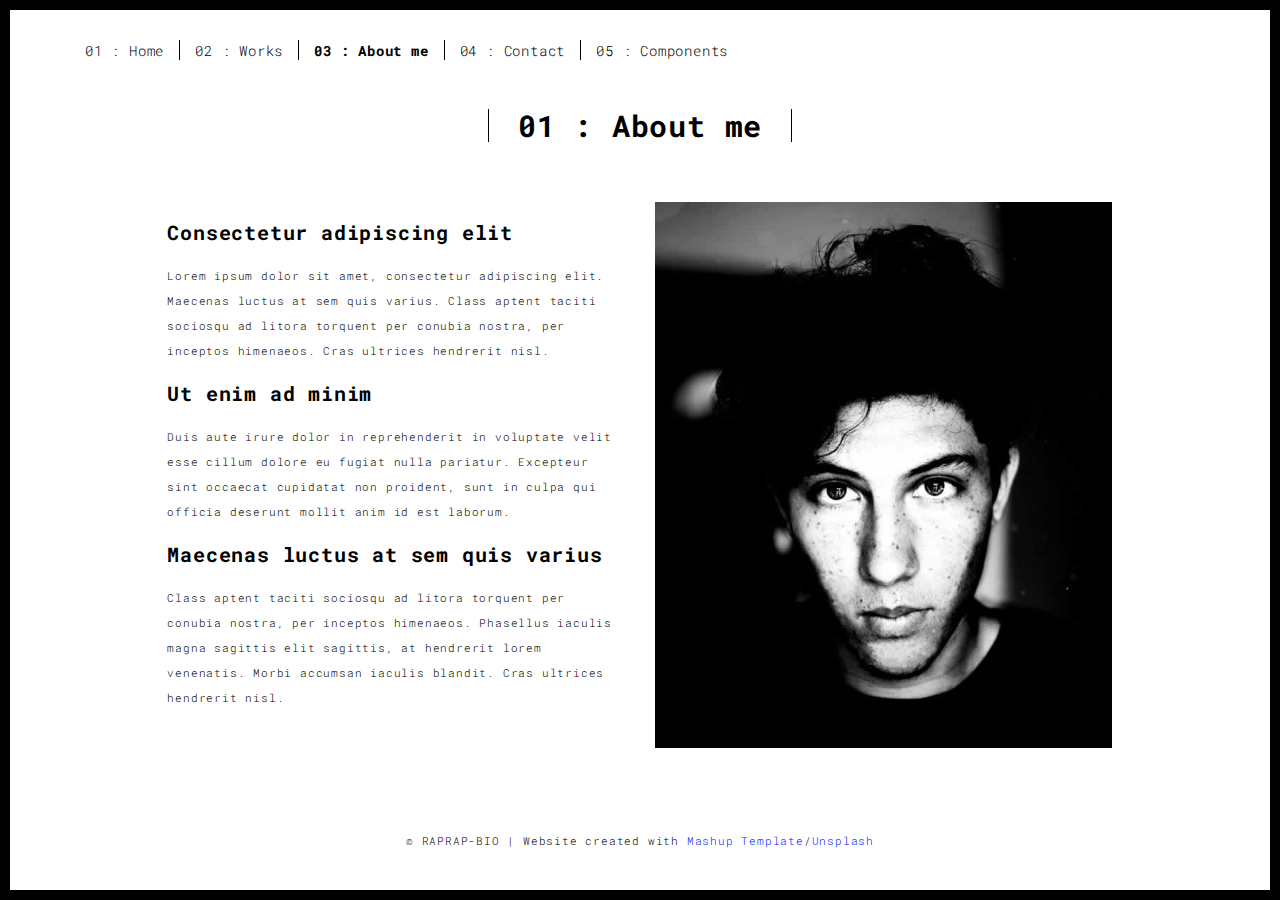
==== commit 8d7faaf4: "adding favicons" ====
--- a/about.html
+++ b/about.html
@@ -14,6 +14,10 @@
   
   <link rel="apple-touch-icon" sizes="180x180" href="./assets/apple-icon-180x180.png">
   <link href="./assets/favicon.ico" rel="icon">
+  <link rel="apple-touch-icon" sizes="180x180" href="/apple-touch-icon.png">
+  <link rel="icon" type="image/png" sizes="32x32" href="/favicon-32x32.png">
+  <link rel="icon" type="image/png" sizes="16x16" href="/favicon-16x16.png">
+  <link rel="manifest" href="/site.webmanifest">
 
   <title>Title page</title>  
 
@@ -91,7 +95,7 @@
   <div class="container">
     <div class="row">
       <div class="col-xs-12">
-        <p>© UNTITLED | Website created with <a href="http://www.mashup-template.com/" title="Create website with free html template">Mashup Template</a>/<a href="https://www.unsplash.com/" title="Beautiful Free Images">Unsplash</a></p>
+        <p>© RAPRAP-BIO | Website created with <a href="http://www.mashup-template.com/" title="Create website with free html template">Mashup Template</a>/<a href="https://www.unsplash.com/" title="Beautiful Free Images">Unsplash</a></p>
       </div>
     </div>
   </div>
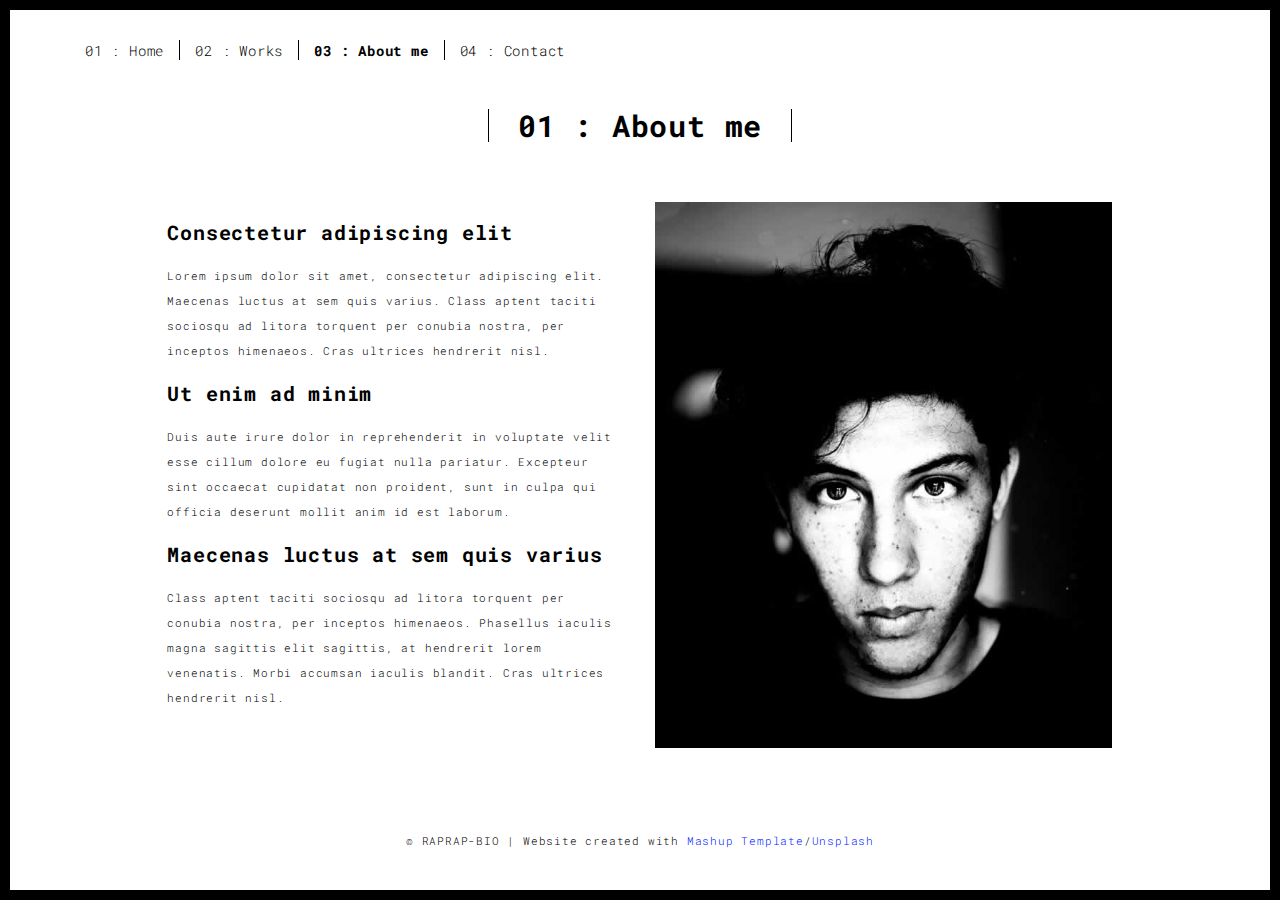
==== commit be1574b9: "removing components to the menus" ====
--- a/about.html
+++ b/about.html
@@ -19,7 +19,7 @@
   <link rel="icon" type="image/png" sizes="16x16" href="/favicon-16x16.png">
   <link rel="manifest" href="/site.webmanifest">
 
-  <title>Title page</title>  
+  <title>RAPRAP-BIO</title>    
 
 <link href="./main.3f6952e4.css" rel="stylesheet"></head>
 
@@ -45,7 +45,7 @@
           <li><a href="./works.html" title="">02 : Works</a></li>
           <li><a href="./about.html" title="">03 : About me</a></li>
           <li><a href="./contact.html" title="">04 : Contact</a></li>
-          <li><a href="./components.html" title="">05 : Components</a></li>
+        
         </ul>
 
 
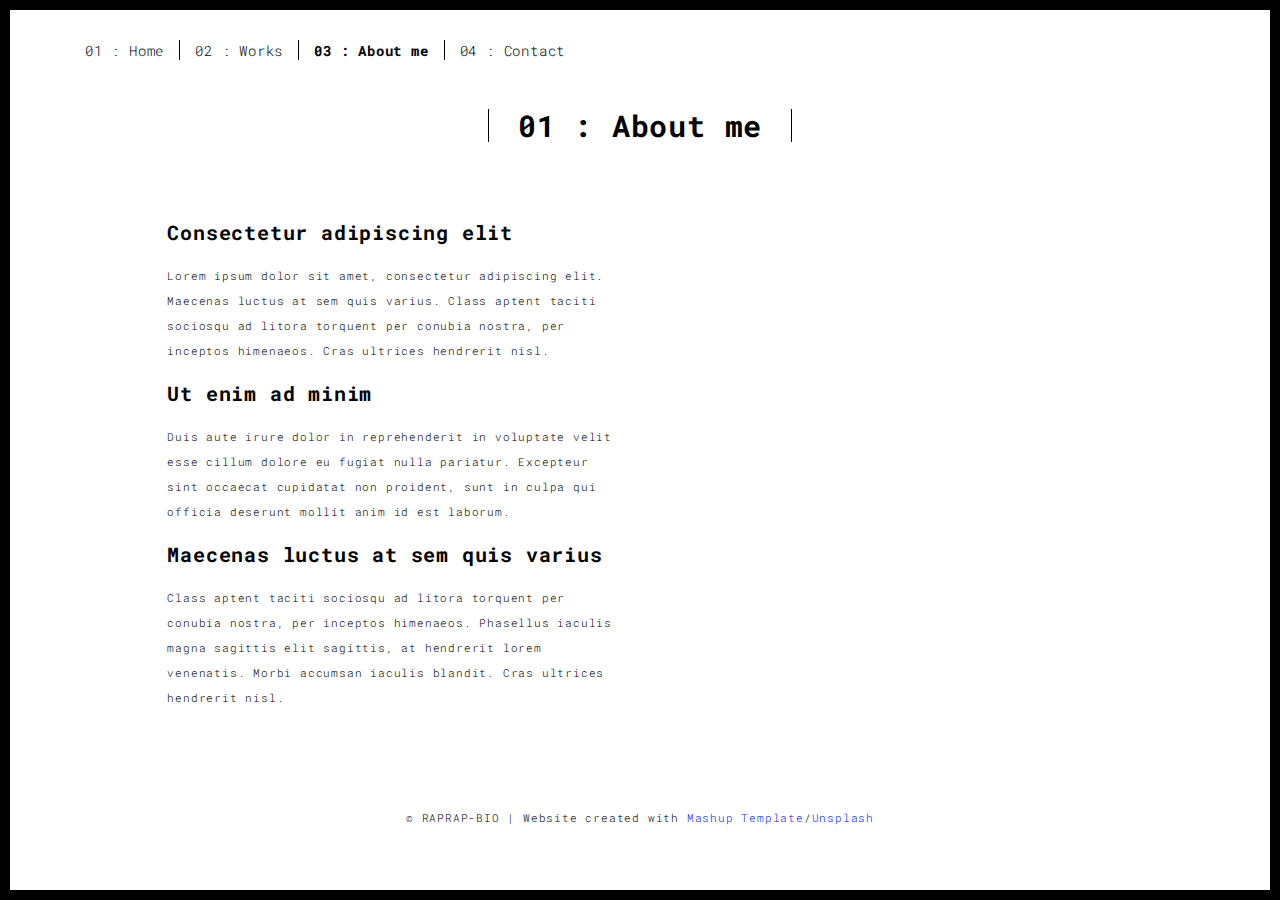
==== commit 02f4b717: "adding unsplash images and also using users images" ====
--- a/about.html
+++ b/about.html
@@ -12,12 +12,14 @@
   <!-- Disable tap highlight on IE -->
   <meta name="msapplication-tap-highlight" content="no">
   
+ 
   <link rel="apple-touch-icon" sizes="180x180" href="./assets/apple-icon-180x180.png">
   <link href="./assets/favicon.ico" rel="icon">
-  <link rel="apple-touch-icon" sizes="180x180" href="/apple-touch-icon.png">
-  <link rel="icon" type="image/png" sizes="32x32" href="/favicon-32x32.png">
-  <link rel="icon" type="image/png" sizes="16x16" href="/favicon-16x16.png">
-  <link rel="manifest" href="/site.webmanifest">
+  <link rel="apple-touch-icon" sizes="180x180" href="./assets/apple-touch-icon.png">
+  <link rel="icon" type="image/png" sizes="32x32" href="./assets/favicon-32x32.png">
+  <link rel="icon" type="image/png" sizes="16x16" href="./assets/favicon-16x16.png">
+  <link rel="manifest" href="./assets/site.webmanifest">
+
 
   <title>RAPRAP-BIO</title>    
 
@@ -78,7 +80,7 @@
                   Class aptent taciti sociosqu ad litora torquent per conubia nostra, per inceptos himenaeos. Phasellus iaculis magna sagittis elit sagittis, at hendrerit lorem venenatis. Morbi accumsan iaculis blandit. Cras ultrices hendrerit nisl.</p>
                 </div>
                 <div class="col-xs-12 col-md-6">
-                  <img src="./assets/images/profil.jpg" class="img-responsive" alt="">
+                  <img src="https://source.unsplash.com/random" class="img-responsive" alt="">
                 </div>
               </div>
             </div>
--- a/main.3f6952e4.css
+++ b/main.3f6952e4.css
@@ -1,7 +1,7 @@
 @import url(https://fonts.googleapis.com/css?family=Roboto:900|Roboto+Mono:300,400,700);@import url(https://maxcdn.bootstrapcdn.com/font-awesome/4.7.0/css/font-awesome.min.css);/*!
  * Bootstrap v3.3.7 (http://getbootstrap.com)
  * Copyright 2011-2016 Twitter, Inc.
- * Licensed under MIT (https://github.com/twbs/bootstrap/blob/master/LICENSE)
+ * Licensed under MIT (https://github.com/twbs/bootstrap/blob/master/LICENSE) 
  */
 /*! normalize.css v3.0.3 | MIT License | github.com/necolas/normalize.css */html{font-family:sans-serif;-ms-text-size-adjust:100%;-webkit-text-size-adjust:100%}body{margin:0}article,aside,details,figcaption,figure,footer,header,hgroup,main,menu,nav,section,summary{display:block}audio,canvas,progress,video{display:inline-block;vertical-align:baseline}audio:not([controls]){display:none;height:0}[hidden],template{display:none}a{background-color:transparent}a:active,a:hover{outline:0}abbr[title]{border-bottom:1px dotted}b,strong{font-weight:700}dfn{font-style:italic}h1{font-size:2em;margin:.67em 0}mark{background:#ff0;color:#000}small{font-size:80%}sub,sup{font-size:75%;line-height:0;position:relative;vertical-align:baseline}sup{top:-.5em}sub{bottom:-.25em}img{border:0}svg:not(:root){overflow:hidden}figure{margin:1em 40px}hr{box-sizing:content-box;height:0}pre{overflow:auto}code,kbd,pre,samp{font-family:monospace,monospace;font-size:1em}button,input,optgroup,select,textarea{color:inherit;font:inherit;margin:0}button{overflow:visible}button,select{text-transform:none}button,html input[type=button],input[type=reset],input[type=submit]{-webkit-appearance:button;cursor:pointer}button[disabled],html input[disabled]{cursor:default}button::-moz-focus-inner,input::-moz-focus-inner{border:0;padding:0}input{line-height:normal}input[type=checkbox],input[type=radio]{box-sizing:border-box;padding:0}input[type=number]::-webkit-inner-spin-button,input[type=number]::-webkit-outer-spin-button{height:auto}input[type=search]{-webkit-appearance:textfield;box-sizing:content-box}input[type=search]::-webkit-search-cancel-button,input[type=search]::-webkit-search-decoration{-webkit-appearance:none}fieldset{border:1px solid silver;margin:0 2px;padding:.35em .625em .75em}textarea{overflow:auto}optgroup{font-weight:700}table{border-collapse:collapse;border-spacing:0}td,th{padding:0}
 
